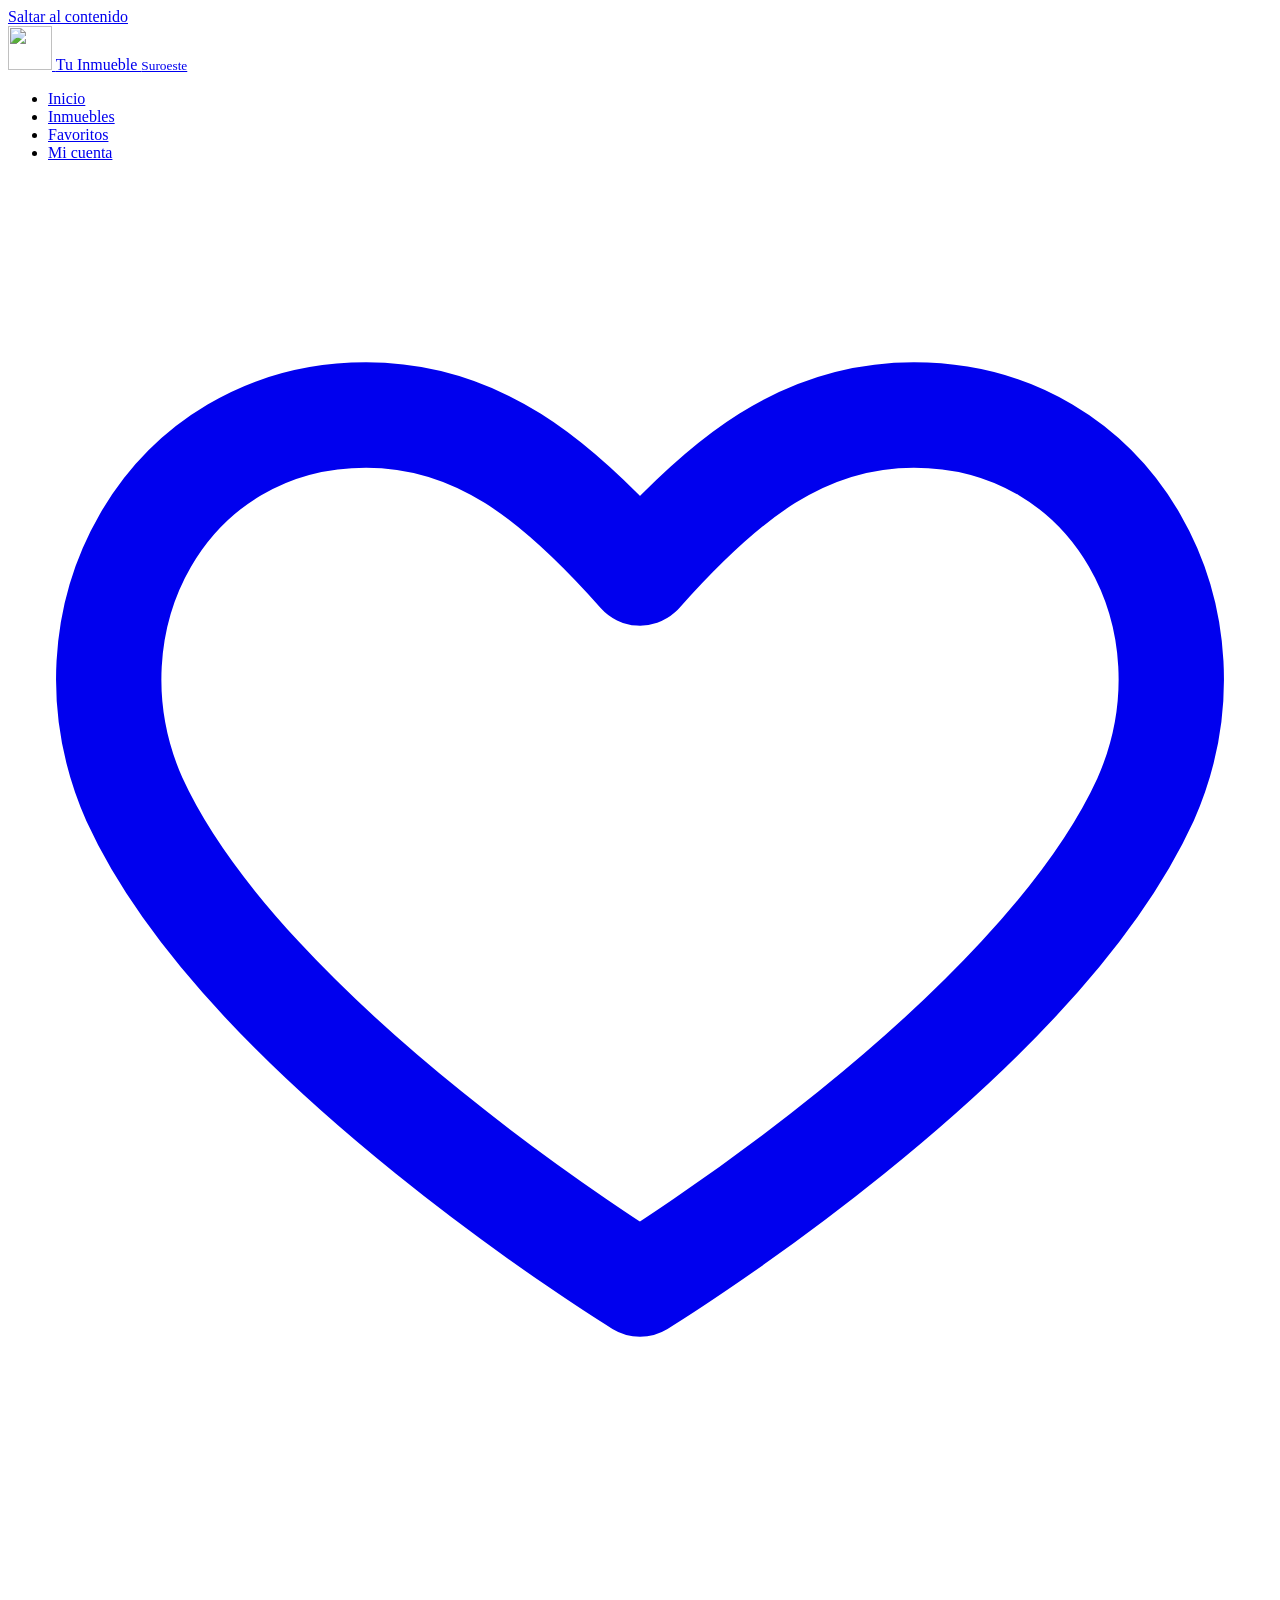
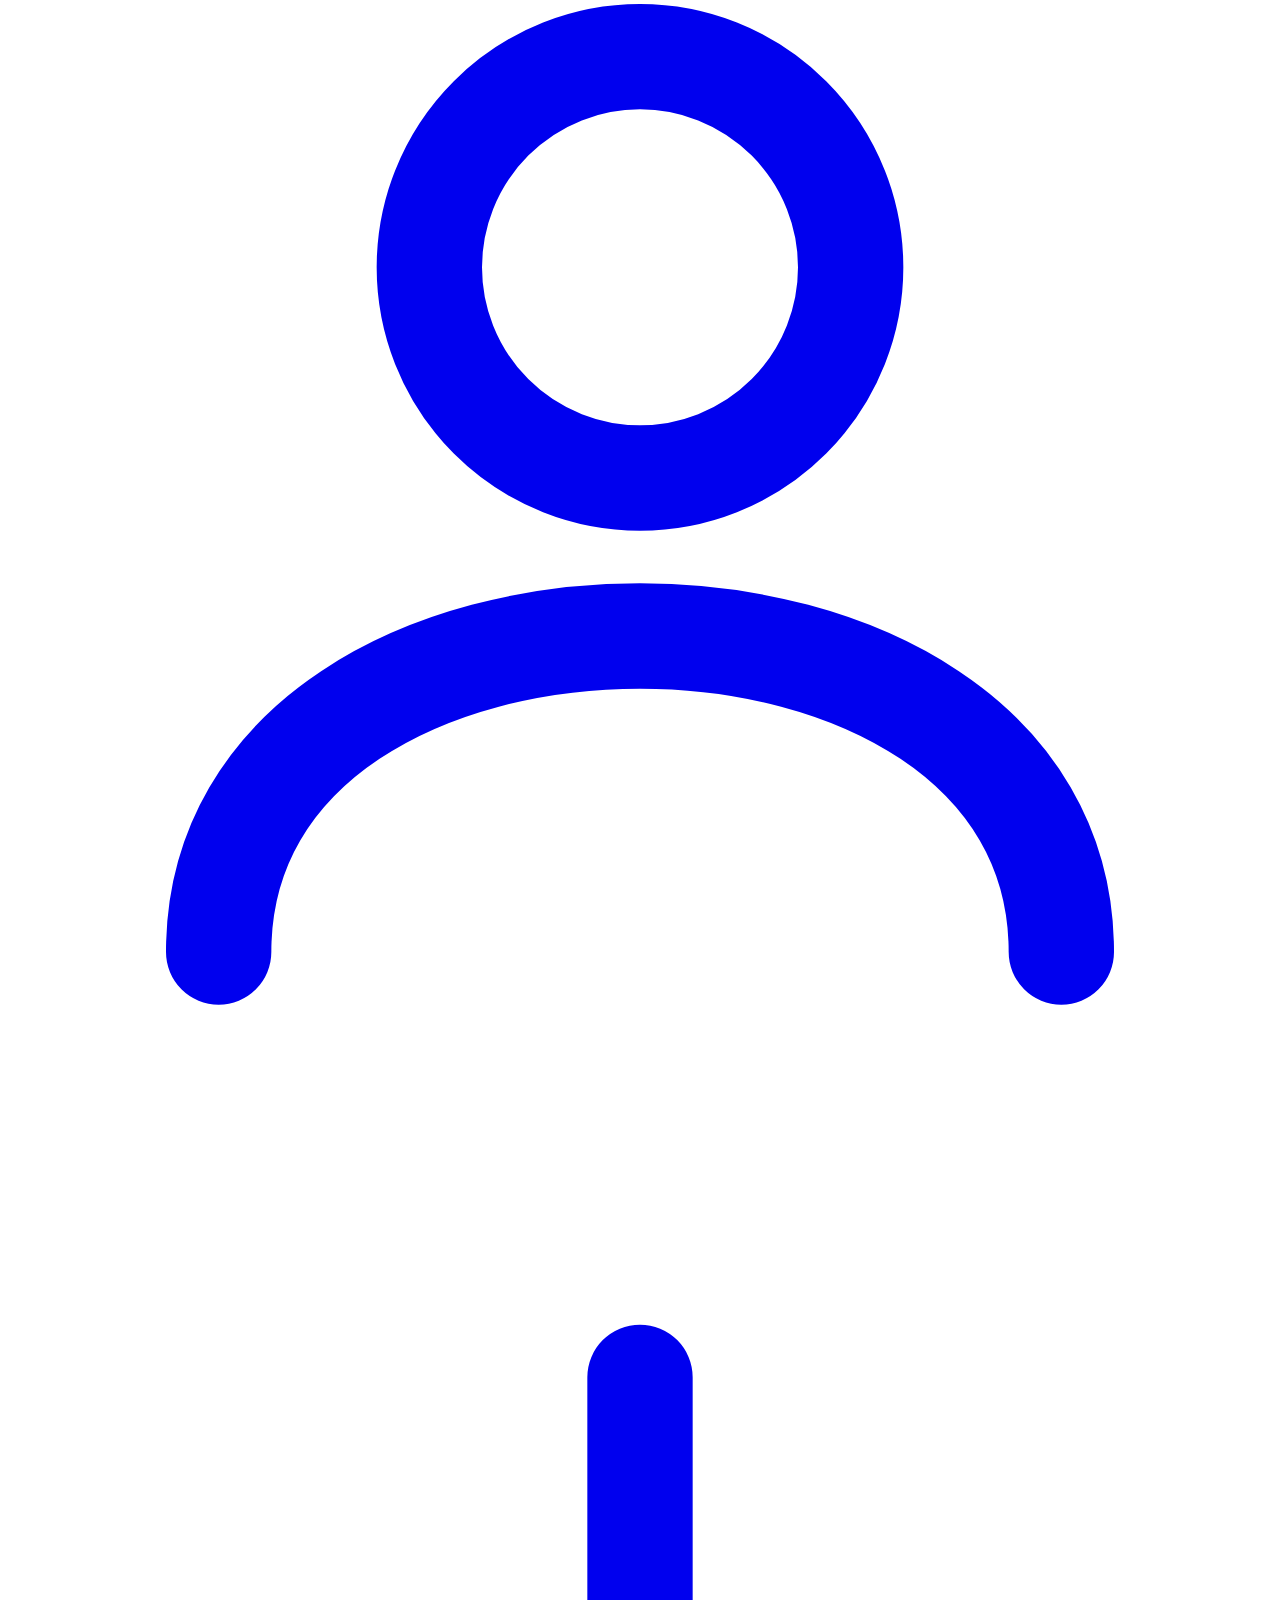
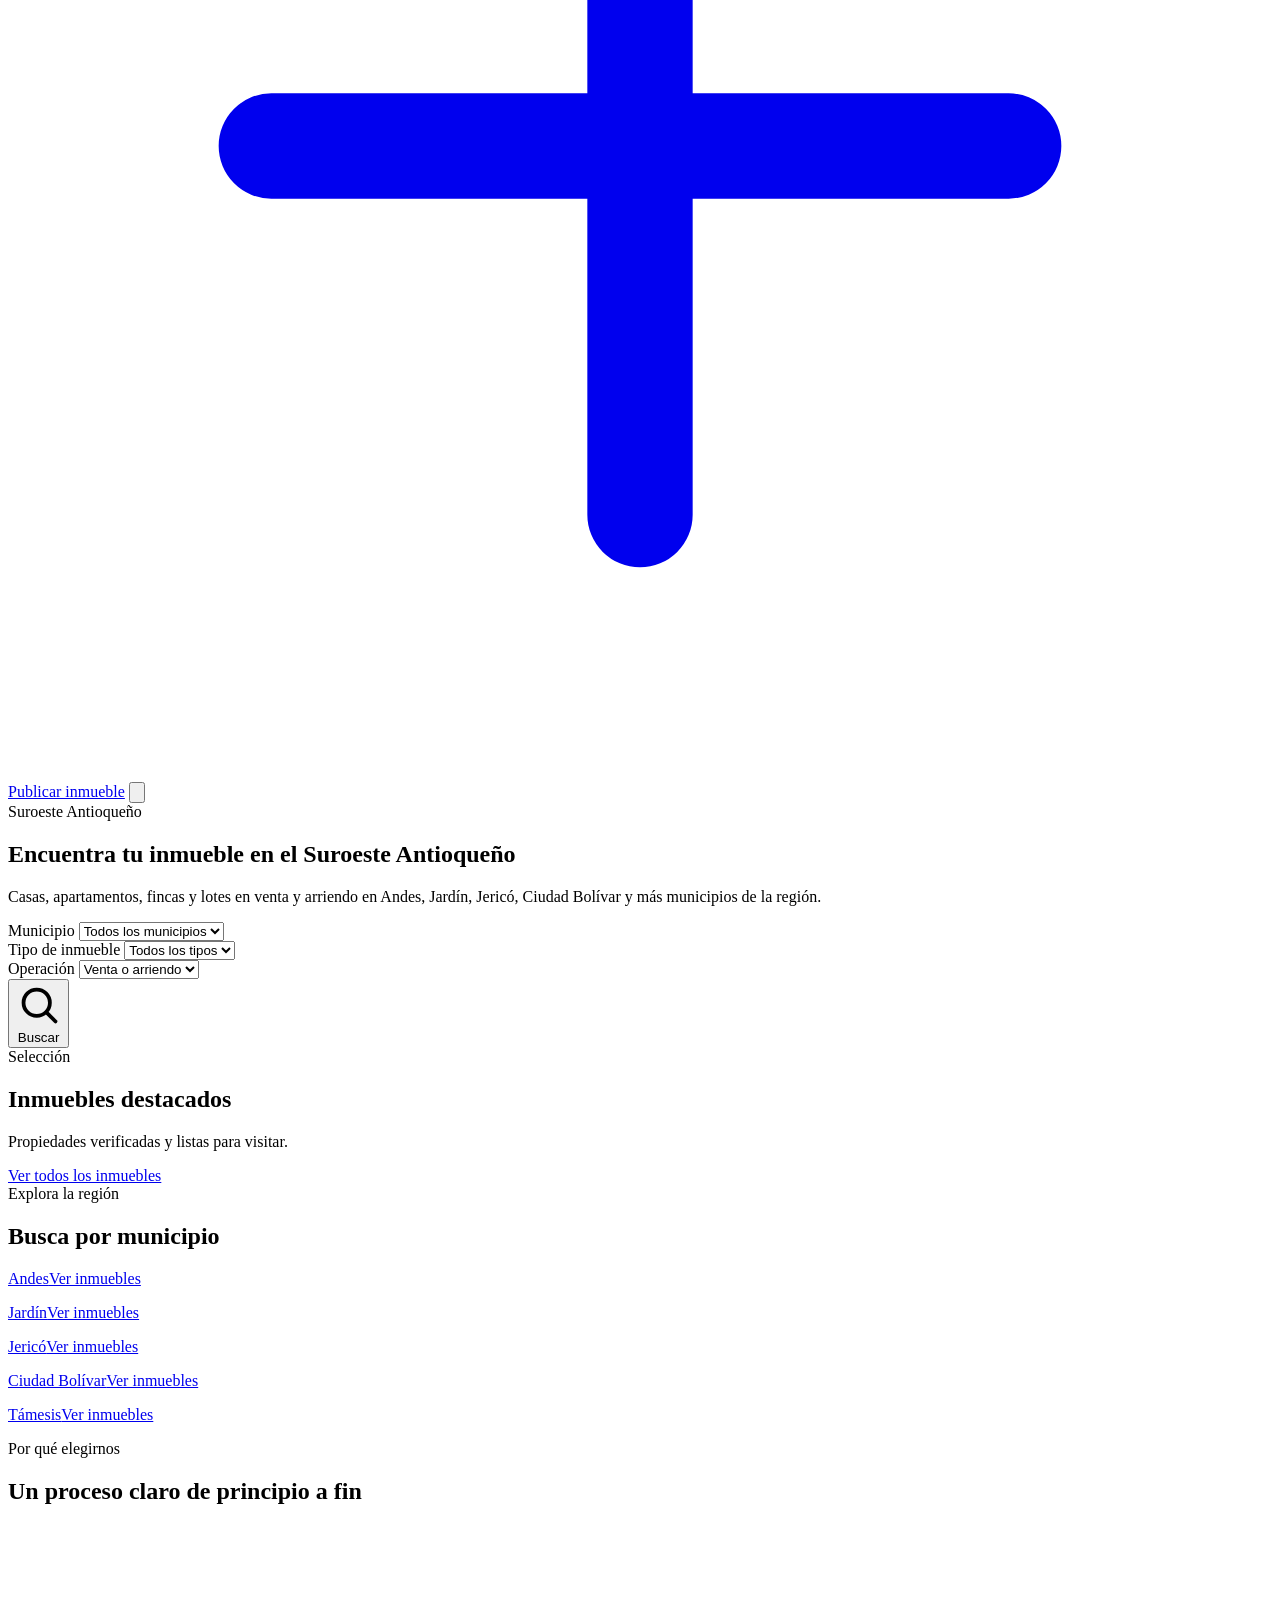
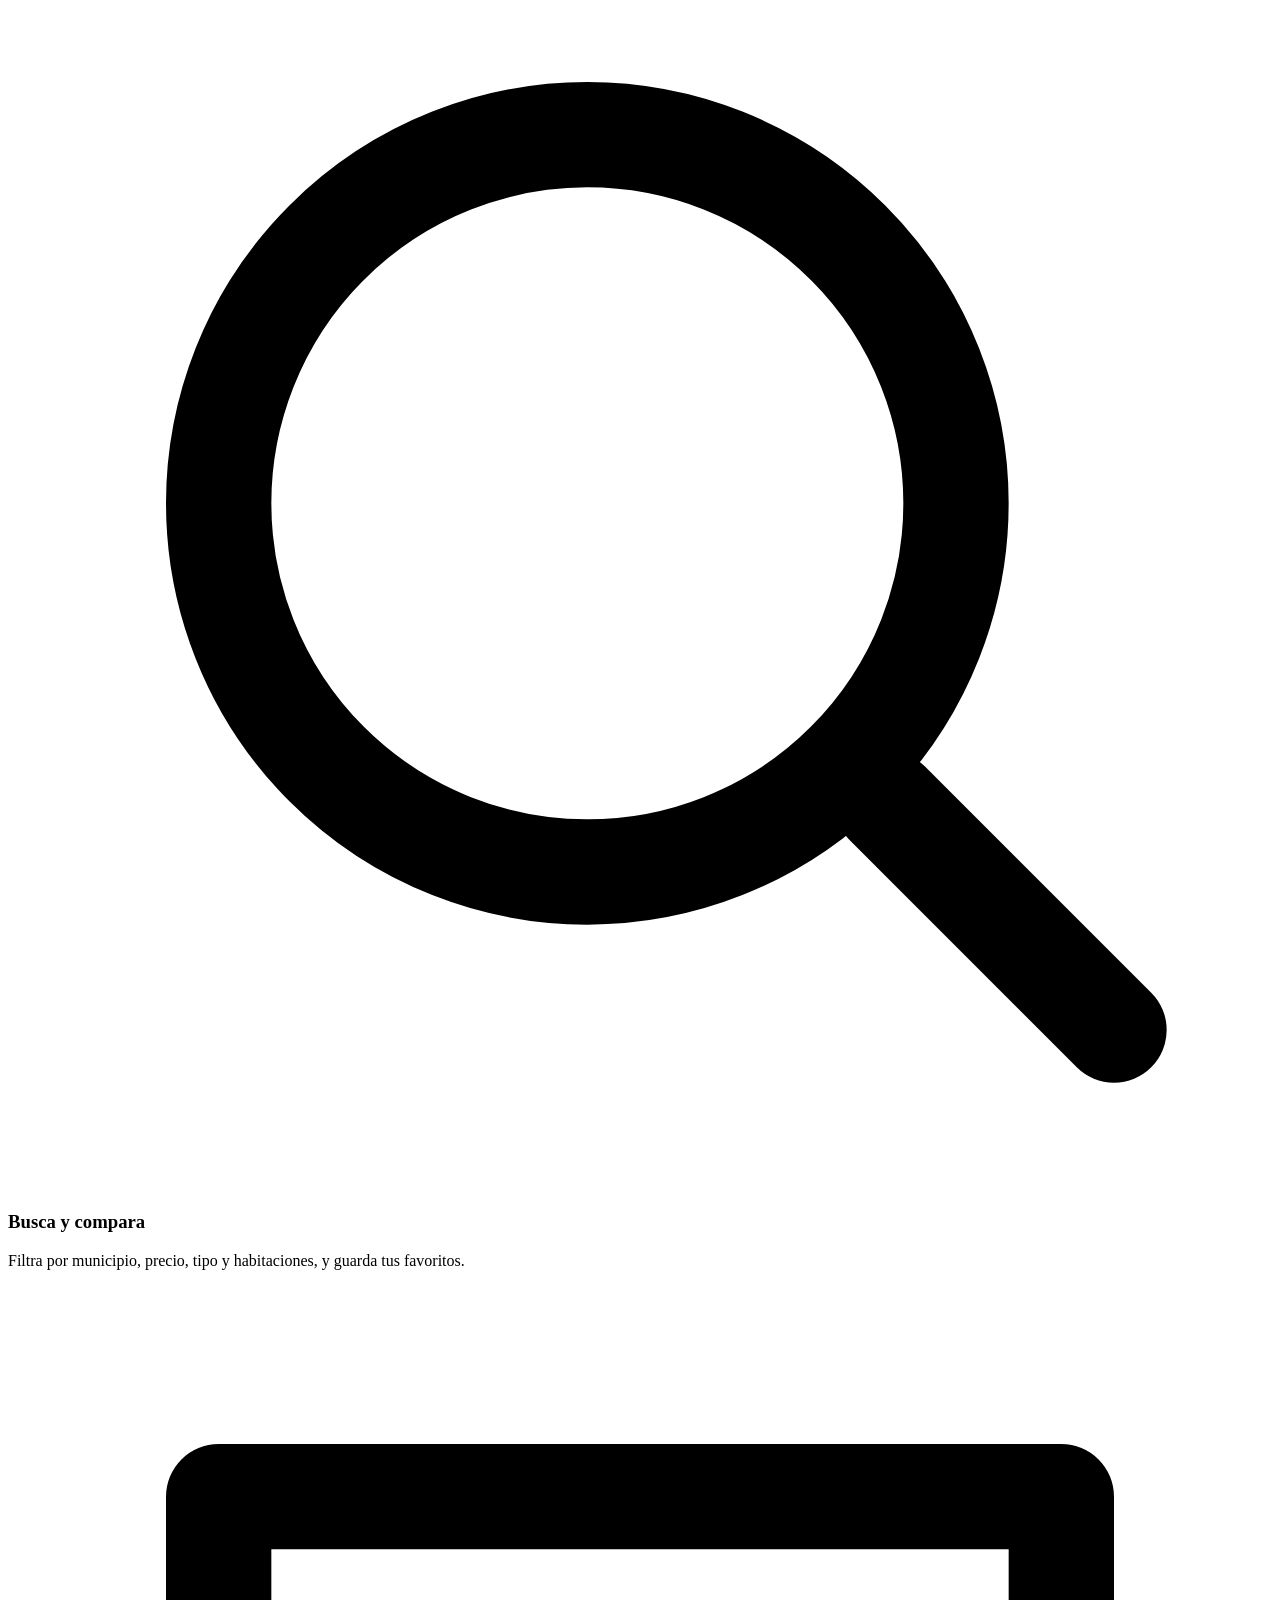
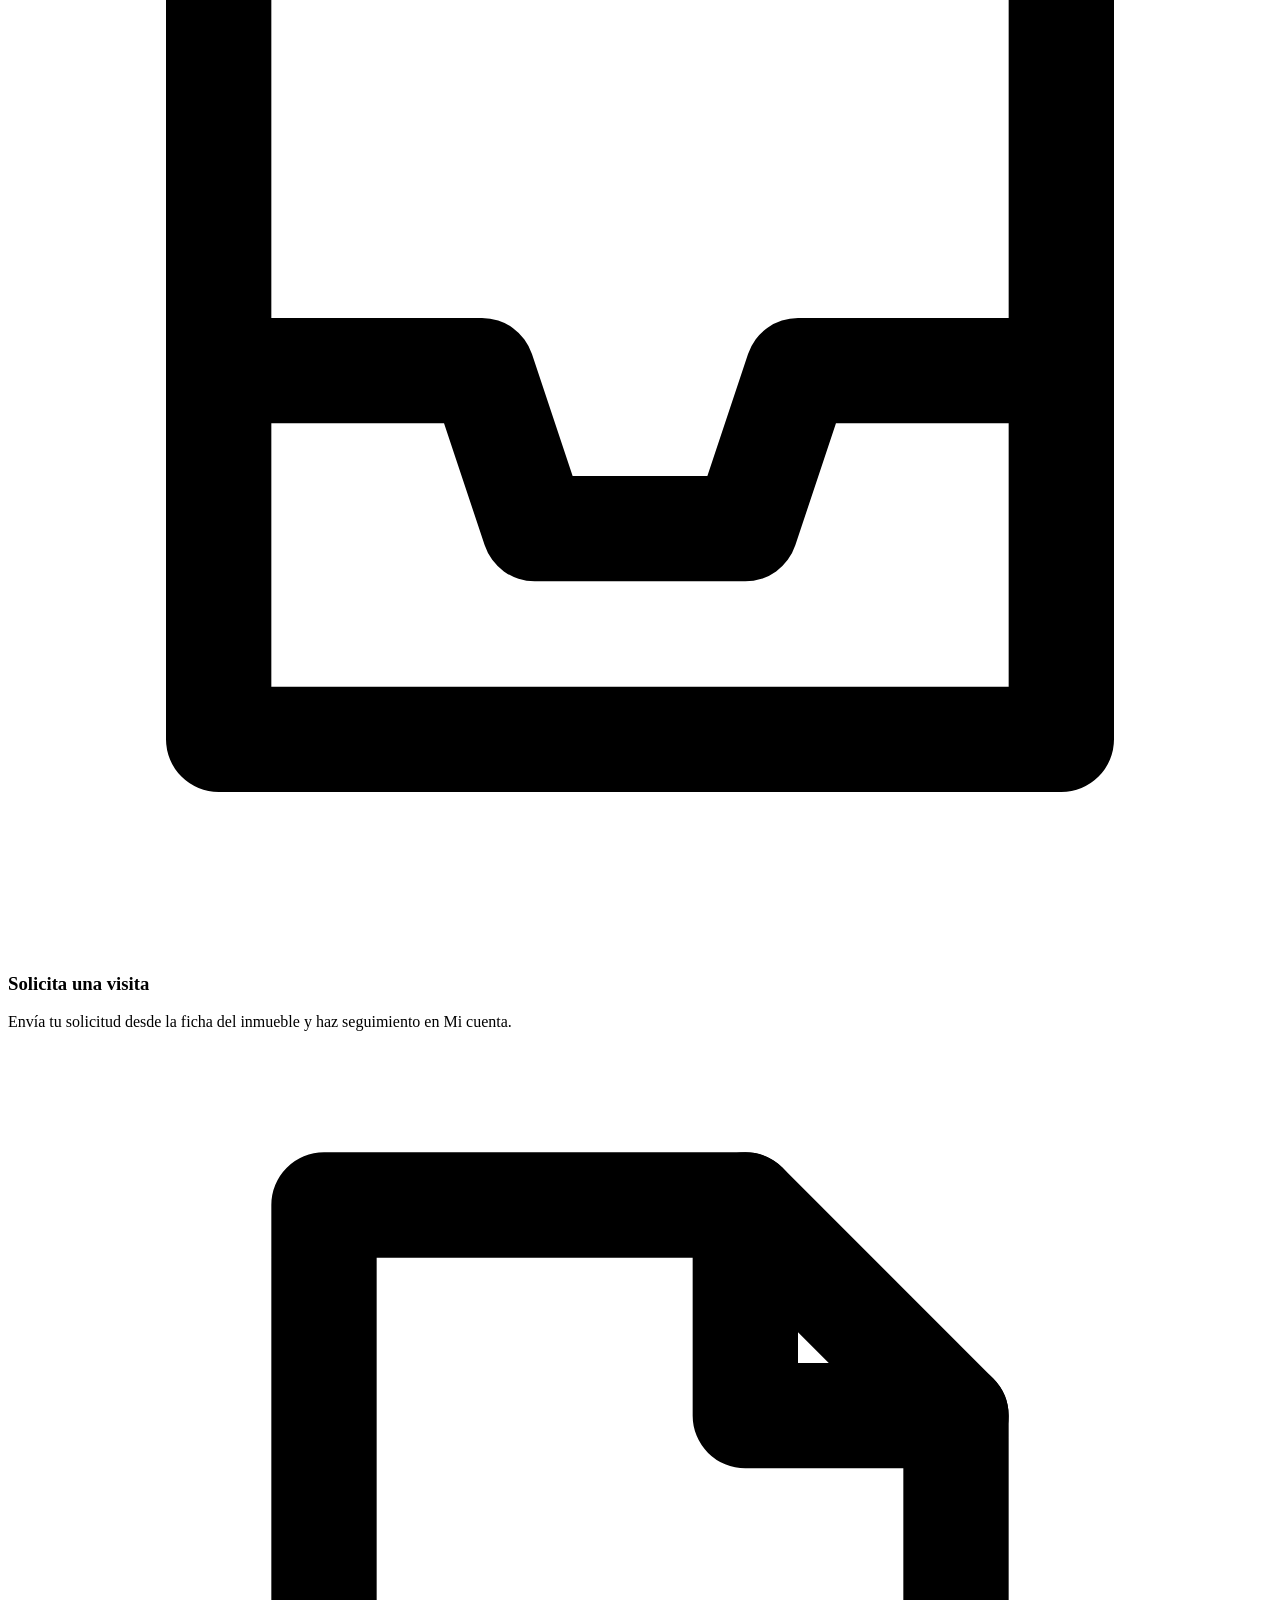
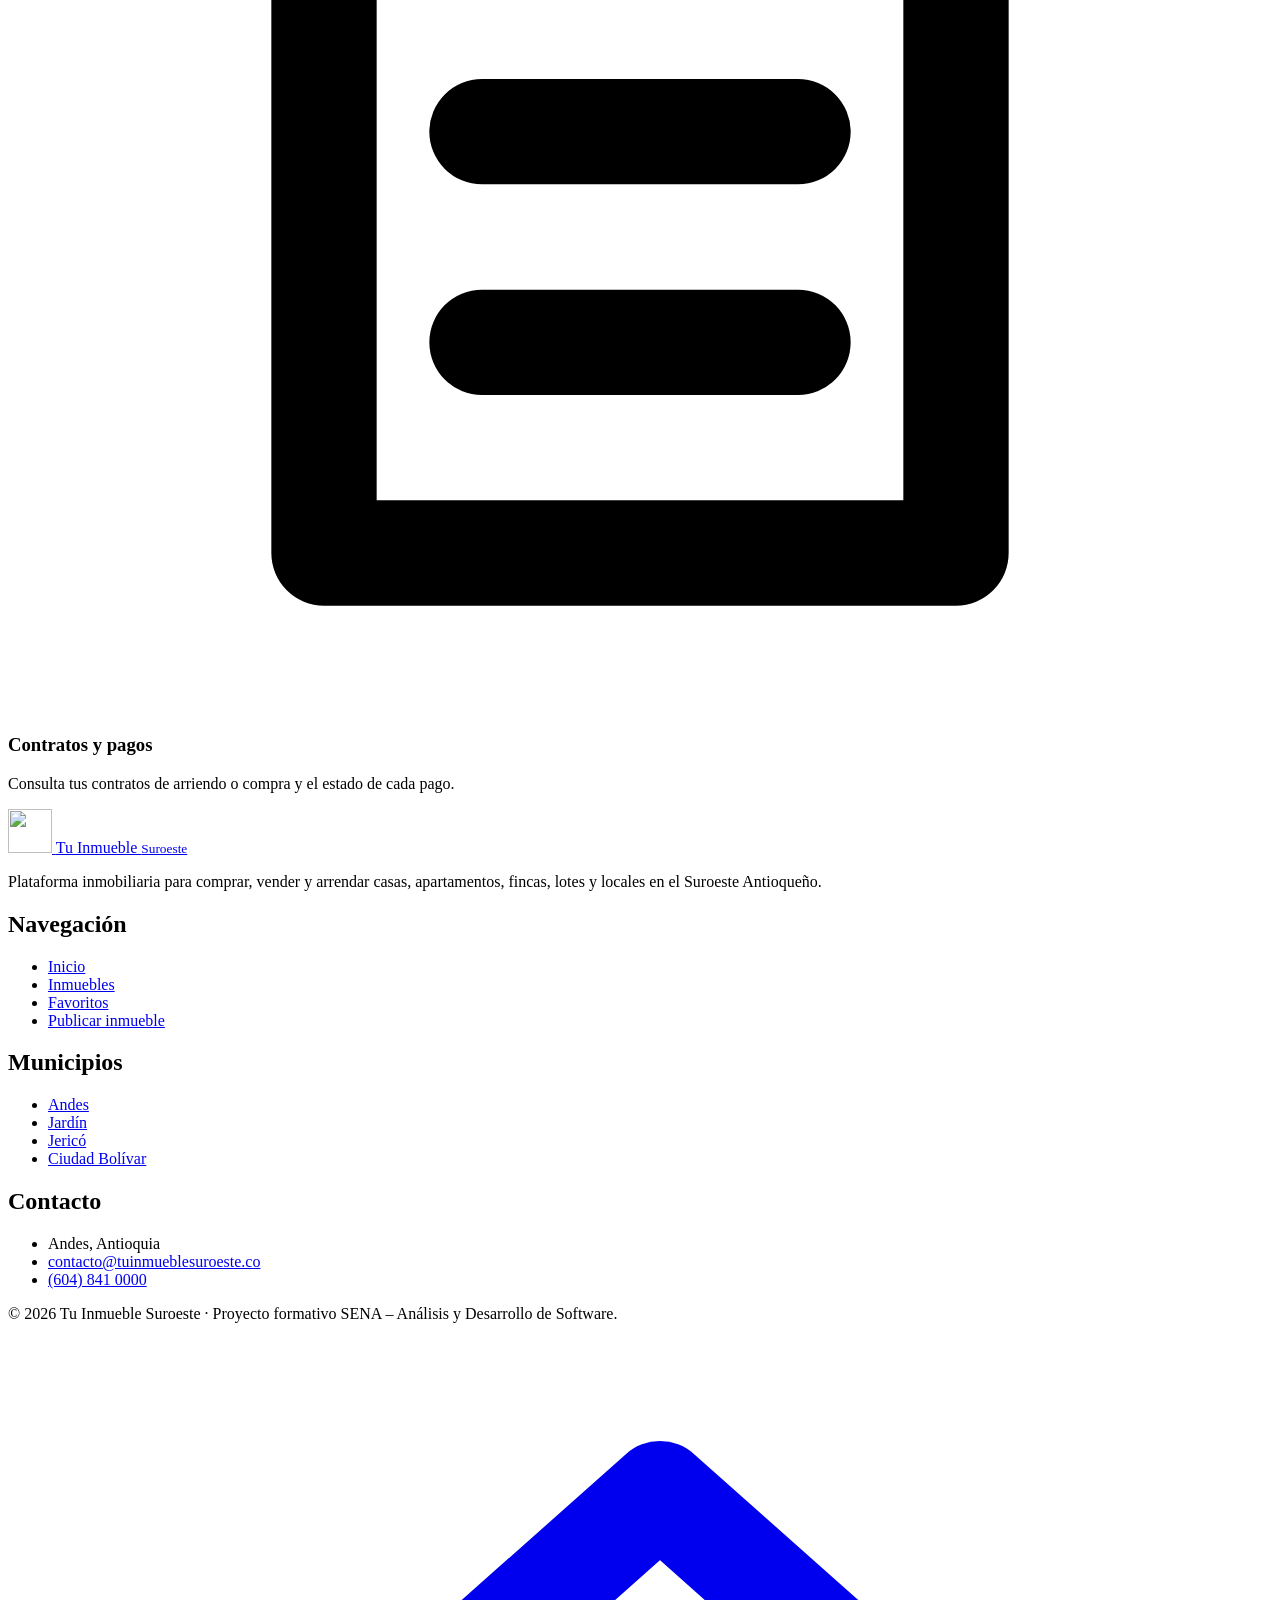
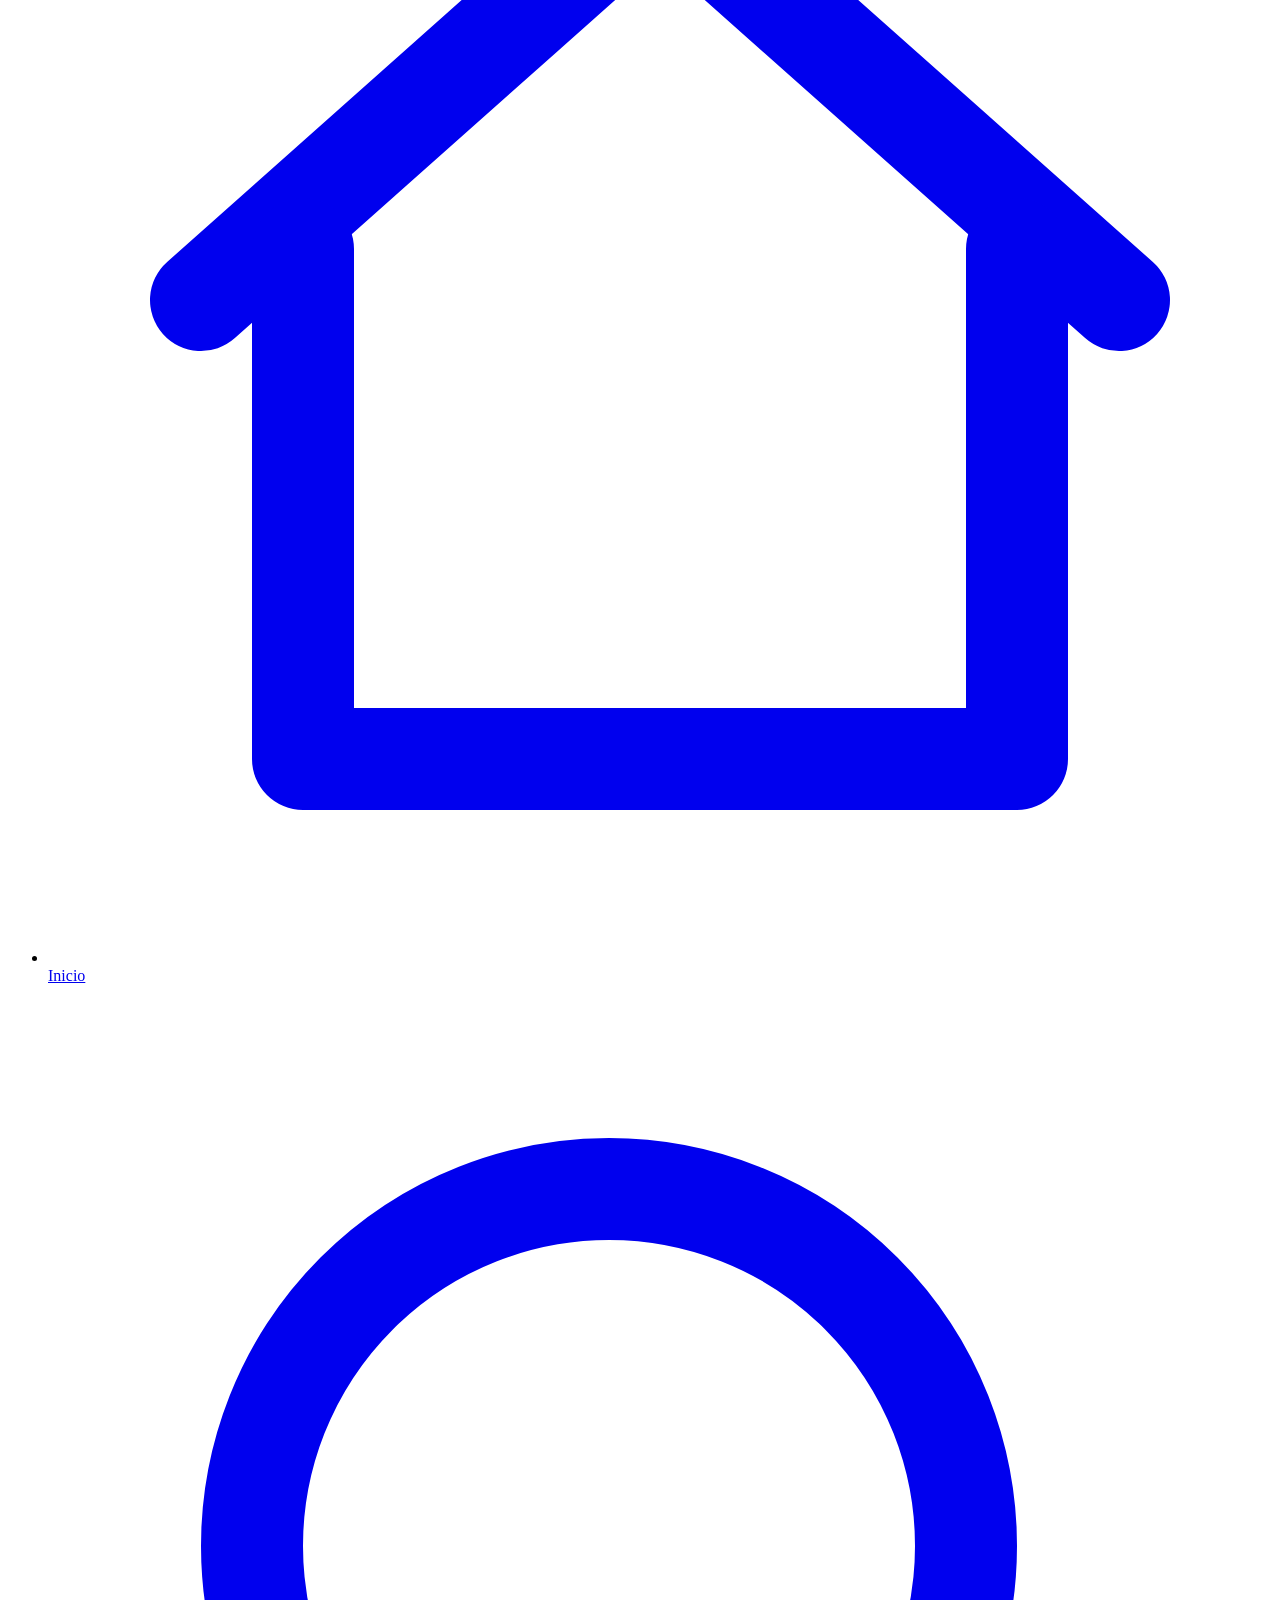
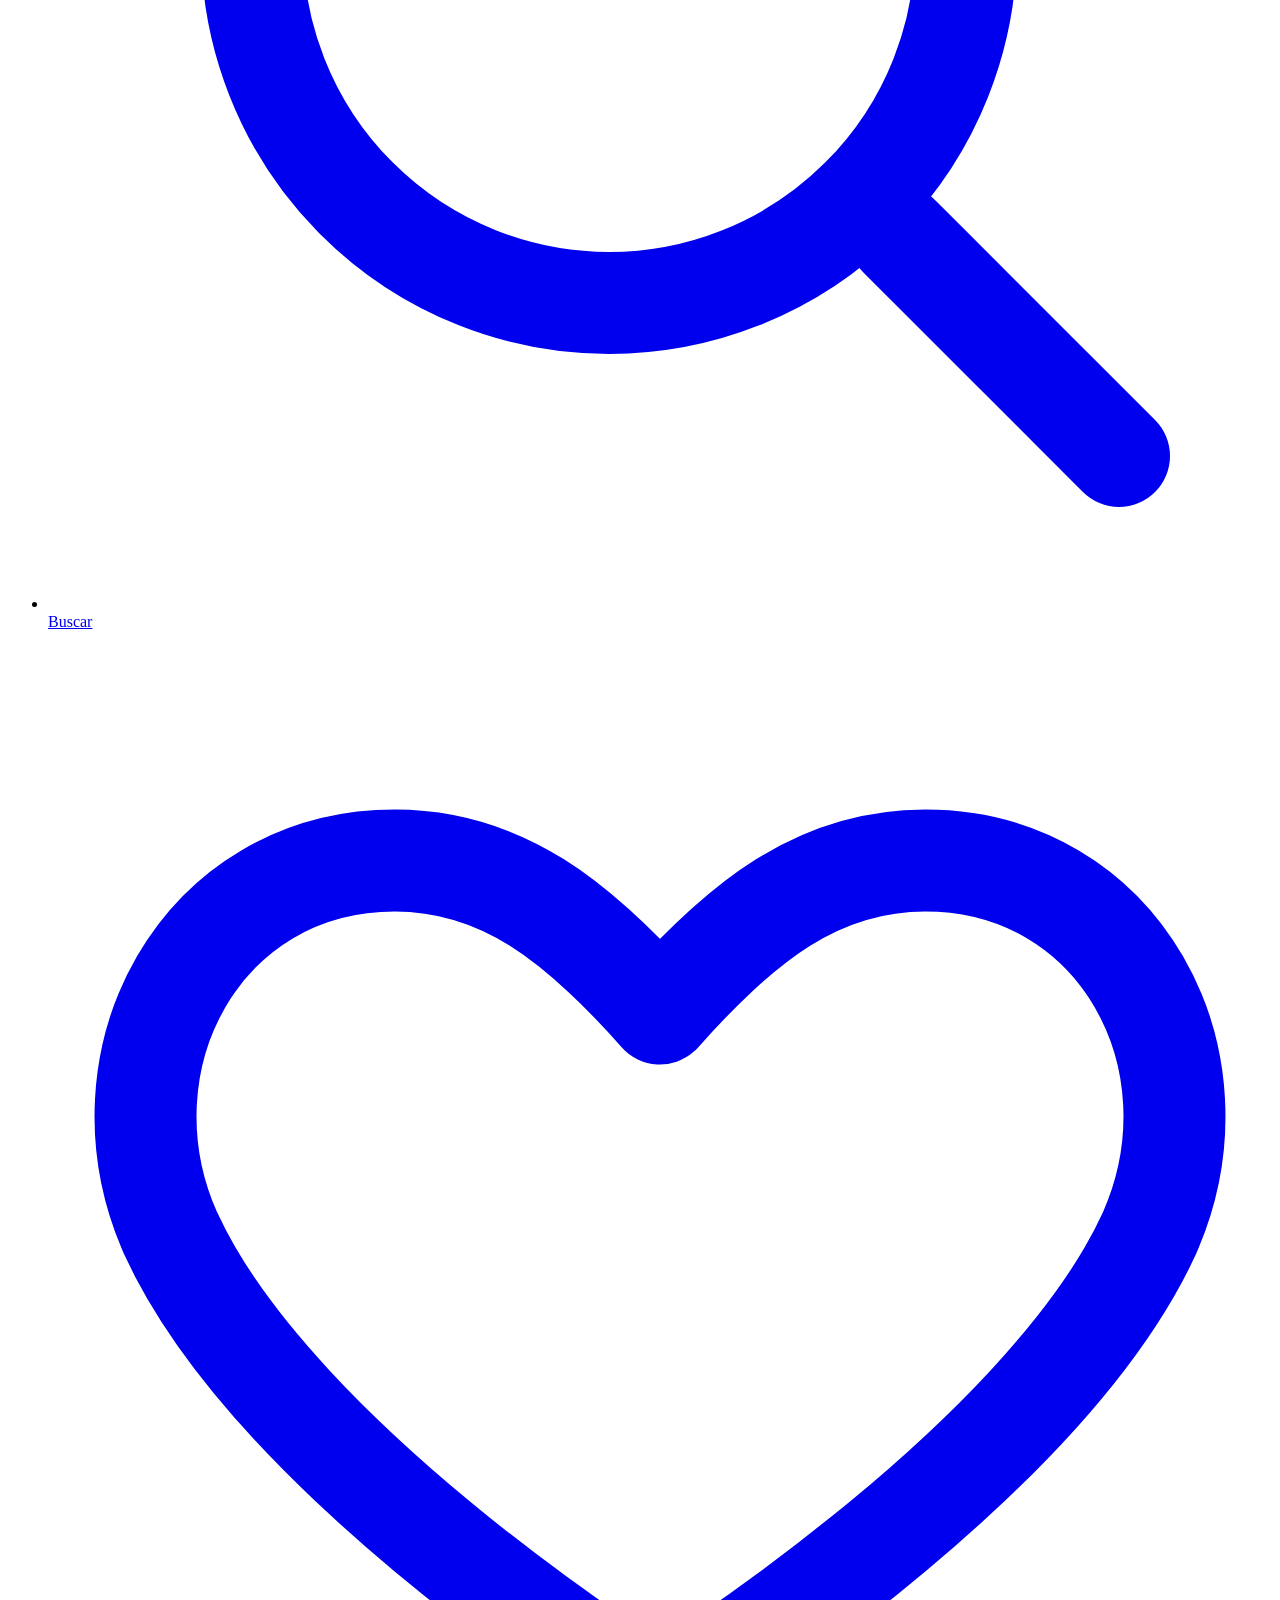
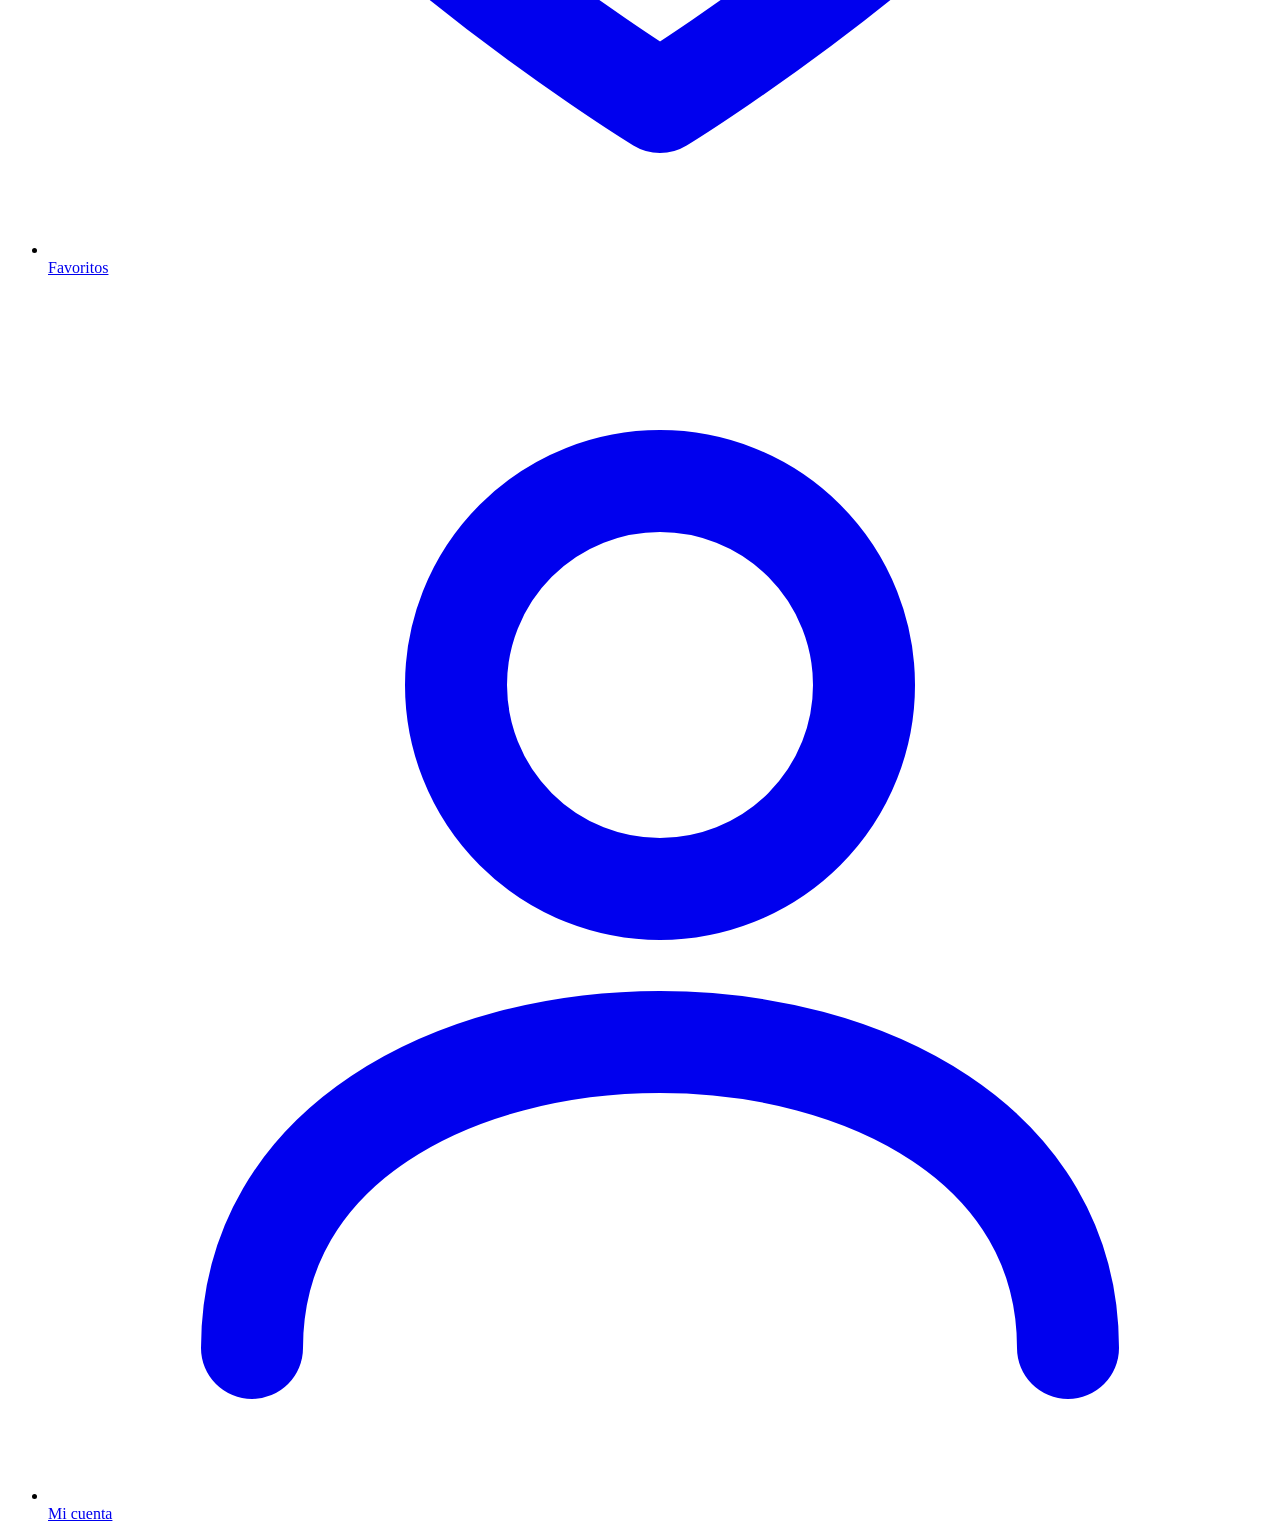
==== index.html @ 83ddbb60 "Paginas de usuario (Home, catalogo, detalle, autenticacion, favoritos, Mi cuenta, publicar) y README" ====
<!DOCTYPE html>
<html lang="es">
<head>
    <meta charset="UTF-8">
    <meta name="viewport" content="width=device-width, initial-scale=1.0">
    <title>Tu Inmueble Suroeste | Inmuebles en el Suroeste Antioqueño</title>
    <meta name="description" content="Compra, vende y arrienda casas, apartamentos, fincas y lotes en el Suroeste Antioqueño.">
    <link rel="icon" href="assets/img/logo.jpg">
    <link rel="preconnect" href="https://fonts.googleapis.com">
    <link rel="preconnect" href="https://fonts.gstatic.com" crossorigin>
    <link href="https://fonts.googleapis.com/css2?family=Inter:wght@400;500;600;700&display=swap" rel="stylesheet">
    <link rel="stylesheet" href="css/styles.css">
    <link rel="stylesheet" href="css/responsive.css">
</head>
<body data-page="home" data-base="">

    <a class="skip-link" href="#contenido">Saltar al contenido</a>
    <header class="site-header">
        <div class="container">
            <a class="brand" href="index.html">
                <img src="assets/img/logo.jpg" alt="" width="44" height="44">
                <span>Tu Inmueble <small>Suroeste</small></span>
            </a>
            <nav class="main-nav" id="menu-principal" aria-label="Navegación principal">
                <ul>
                    <li><a href="index.html" aria-current="page">Inicio</a></li>
                    <li><a href="catalogo.html">Inmuebles</a></li>
                    <li><a href="favoritos.html">Favoritos</a></li>
                    <li><a href="mi-cuenta.html">Mi cuenta</a></li>
                </ul>
            </nav>
            <div class="header-actions">
                <a class="icon-link" href="favoritos.html" aria-label="Favoritos">
                    <svg viewBox="0 0 24 24" fill="none" stroke="currentColor" stroke-width="2" stroke-linecap="round" stroke-linejoin="round" aria-hidden="true"><path d="M12 21s-7.5-4.6-9.6-9.2C.9 8.4 3 4.5 6.8 4.5c2.1 0 3.6 1.2 5.2 3 1.6-1.8 3.1-3 5.2-3 3.8 0 5.9 3.9 4.4 7.3C19.5 16.4 12 21 12 21z"/></svg>
                    <span class="fav-count" hidden>0</span>
                </a>
                <a class="icon-link" href="login.html" aria-label="Ingresar o crear cuenta"><svg viewBox="0 0 24 24" fill="none" stroke="currentColor" stroke-width="2" stroke-linecap="round" stroke-linejoin="round" aria-hidden="true"><circle cx="12" cy="8" r="4"/><path d="M4 21c0-4 4-6 8-6s8 2 8 6"/></svg></a>
                <a class="btn btn-primary" href="publicar.html"><svg viewBox="0 0 24 24" fill="none" stroke="currentColor" stroke-width="2" stroke-linecap="round" stroke-linejoin="round" aria-hidden="true"><path d="M12 5v14M5 12h14"/></svg> Publicar inmueble</a>
                <button type="button" class="menu-toggle" aria-label="Abrir menú" aria-expanded="false" aria-controls="menu-principal"><svg viewBox="0 0 24 24" fill="none" stroke="currentColor" stroke-width="2" stroke-linecap="round" stroke-linejoin="round" aria-hidden="true"><path d="M4 6h16M4 12h16M4 18h16"/></svg></button>
            </div>
        </div>
    </header>

    <main id="contenido">
        <section class="hero" aria-labelledby="titulo-hero">
            <div class="container">
                <span class="eyebrow">Suroeste Antioqueño</span>
                <h1 id="titulo-hero">Encuentra tu inmueble en el Suroeste Antioqueño</h1>
                <p>Casas, apartamentos, fincas y lotes en venta y arriendo en Andes, Jardín, Jericó, Ciudad Bolívar y más municipios de la región.</p>

                <form class="search-box" action="catalogo.html" method="get" role="search" aria-label="Buscar inmuebles">
                    <div class="form-field">
                        <label for="buscar-municipio">Municipio</label>
                        <select id="buscar-municipio" name="municipio">
                            <option value="">Todos los municipios</option>
                            <option value="Andes">Andes</option>
                            <option value="Betania">Betania</option>
                            <option value="Ciudad Bolívar">Ciudad Bolívar</option>
                            <option value="Hispania">Hispania</option>
                            <option value="Jardín">Jardín</option>
                            <option value="Jericó">Jericó</option>
                            <option value="Támesis">Támesis</option>
                        </select>
                    </div>
                    <div class="form-field">
                        <label for="buscar-tipo">Tipo de inmueble</label>
                        <select id="buscar-tipo" name="tipo">
                            <option value="">Todos los tipos</option>
                            <option value="casa">Casa</option>
                            <option value="apartamento">Apartamento</option>
                            <option value="finca">Finca</option>
                            <option value="lote">Lote</option>
                            <option value="local">Local</option>
                        </select>
                    </div>
                    <div class="form-field">
                        <label for="buscar-operacion">Operación</label>
                        <select id="buscar-operacion" name="operacion">
                            <option value="">Venta o arriendo</option>
                            <option value="venta">Venta</option>
                            <option value="arriendo">Arriendo</option>
                        </select>
                    </div>
                    <button type="submit" class="btn btn-primary"><svg viewBox="0 0 24 24" fill="none" stroke="currentColor" stroke-width="2" stroke-linecap="round" stroke-linejoin="round" aria-hidden="true"><circle cx="11" cy="11" r="7"/><path d="M21 21l-4.3-4.3"/></svg> Buscar</button>
                </form>
            </div>
        </section>

        <section class="section" aria-labelledby="titulo-destacados">
            <div class="container">
                <div class="section-head">
                    <div>
                        <span class="eyebrow">Selección</span>
                        <h2 id="titulo-destacados">Inmuebles destacados</h2>
                        <p>Propiedades verificadas y listas para visitar.</p>
                    </div>
                    <a class="btn btn-outline" href="catalogo.html">Ver todos los inmuebles</a>
                </div>
                <div class="grid-cards" id="destacados" aria-live="polite"></div>
            </div>
        </section>

        <section class="section section-alt" aria-labelledby="titulo-municipios">
            <div class="container">
                <div class="section-head">
                    <div>
                        <span class="eyebrow">Explora la región</span>
                        <h2 id="titulo-municipios">Busca por municipio</h2>
                    </div>
                </div>
                <div class="grid-municipios">
                    <a class="municipio" href="catalogo.html?municipio=Andes" style="--img:url('https://images.unsplash.com/photo-1416331108676-a22ccb276e35?w=500&q=60')"><p>Andes<span>Ver inmuebles</span></p></a>
                    <a class="municipio" href="catalogo.html?municipio=Jard%C3%ADn" style="--img:url('https://images.unsplash.com/photo-1500382017468-9049fed747ef?w=500&q=60')"><p>Jardín<span>Ver inmuebles</span></p></a>
                    <a class="municipio" href="catalogo.html?municipio=Jeric%C3%B3" style="--img:url('https://images.unsplash.com/photo-1568605114967-8130f3a36994?w=500&q=60')"><p>Jericó<span>Ver inmuebles</span></p></a>
                    <a class="municipio" href="catalogo.html?municipio=Ciudad%20Bol%C3%ADvar" style="--img:url('https://images.unsplash.com/photo-1449844908441-8829872d2607?w=500&q=60')"><p>Ciudad Bolívar<span>Ver inmuebles</span></p></a>
                    <a class="municipio" href="catalogo.html?municipio=T%C3%A1mesis" style="--img:url('https://images.unsplash.com/photo-1570129477492-45c003edd2be?w=500&q=60')"><p>Támesis<span>Ver inmuebles</span></p></a>
                </div>
            </div>
        </section>

        <section class="section" aria-labelledby="titulo-beneficios">
            <div class="container">
                <div class="section-head">
                    <div>
                        <span class="eyebrow">Por qué elegirnos</span>
                        <h2 id="titulo-beneficios">Un proceso claro de principio a fin</h2>
                    </div>
                </div>
                <div class="grid-3">
                    <article class="feature-box">
                        <span class="icon"><svg viewBox="0 0 24 24" fill="none" stroke="currentColor" stroke-width="2" stroke-linecap="round" stroke-linejoin="round" aria-hidden="true"><circle cx="11" cy="11" r="7"/><path d="M21 21l-4.3-4.3"/></svg></span>
                        <h3>Busca y compara</h3>
                        <p>Filtra por municipio, precio, tipo y habitaciones, y guarda tus favoritos.</p>
                    </article>
                    <article class="feature-box">
                        <span class="icon"><svg viewBox="0 0 24 24" fill="none" stroke="currentColor" stroke-width="2" stroke-linecap="round" stroke-linejoin="round" aria-hidden="true"><path d="M4 4h16v16H4z"/><path d="M4 13h5l1 3h4l1-3h5"/></svg></span>
                        <h3>Solicita una visita</h3>
                        <p>Envía tu solicitud desde la ficha del inmueble y haz seguimiento en Mi cuenta.</p>
                    </article>
                    <article class="feature-box">
                        <span class="icon"><svg viewBox="0 0 24 24" fill="none" stroke="currentColor" stroke-width="2" stroke-linecap="round" stroke-linejoin="round" aria-hidden="true"><path d="M14 3H6v18h12V7z"/><path d="M14 3v4h4M9 13h6M9 17h6"/></svg></span>
                        <h3>Contratos y pagos</h3>
                        <p>Consulta tus contratos de arriendo o compra y el estado de cada pago.</p>
                    </article>
                </div>
            </div>
        </section>
    </main>

    <footer class="site-footer">
        <div class="container">
            <div class="footer-grid">
                <section>
                    <a class="brand" href="index.html">
                <img src="assets/img/logo.jpg" alt="" width="44" height="44">
                <span>Tu Inmueble <small>Suroeste</small></span>
            </a>
                    <p>Plataforma inmobiliaria para comprar, vender y arrendar casas, apartamentos, fincas, lotes y locales en el Suroeste Antioqueño.</p>
                </section>
                <nav aria-label="Navegación del pie de página">
                    <h2>Navegación</h2>
                    <ul>
                        <li><a href="index.html">Inicio</a></li>
                        <li><a href="catalogo.html">Inmuebles</a></li>
                        <li><a href="favoritos.html">Favoritos</a></li>
                        <li><a href="publicar.html">Publicar inmueble</a></li>
                    </ul>
                </nav>
                <section>
                    <h2>Municipios</h2>
                    <ul>
                        <li><a href="catalogo.html?municipio=Andes">Andes</a></li>
                        <li><a href="catalogo.html?municipio=Jard%C3%ADn">Jardín</a></li>
                        <li><a href="catalogo.html?municipio=Jeric%C3%B3">Jericó</a></li>
                        <li><a href="catalogo.html?municipio=Ciudad%20Bol%C3%ADvar">Ciudad Bolívar</a></li>
                    </ul>
                </section>
                <section>
                    <h2>Contacto</h2>
                    <ul>
                        <li>Andes, Antioquia</li>
                        <li><a href="mailto:contacto@tuinmueblesuroeste.co">contacto@tuinmueblesuroeste.co</a></li>
                        <li><a href="tel:+576048410000">(604) 841 0000</a></li>
                    </ul>
                </section>
            </div>
            <p class="footer-bottom">© <span data-year>2026</span> Tu Inmueble Suroeste · Proyecto formativo SENA – Análisis y Desarrollo de Software.</p>
        </div>
    </footer>

    <nav class="bottom-nav" aria-label="Navegación móvil">
        <ul>
            <li><a href="index.html" aria-current="page"><svg viewBox="0 0 24 24" fill="none" stroke="currentColor" stroke-width="2" stroke-linecap="round" stroke-linejoin="round" aria-hidden="true"><path d="M3 11l9-8 9 8"/><path d="M5 10v10h14V10"/></svg>Inicio</a></li>
            <li><a href="catalogo.html"><svg viewBox="0 0 24 24" fill="none" stroke="currentColor" stroke-width="2" stroke-linecap="round" stroke-linejoin="round" aria-hidden="true"><circle cx="11" cy="11" r="7"/><path d="M21 21l-4.3-4.3"/></svg>Buscar</a></li>
            <li><a href="favoritos.html"><svg viewBox="0 0 24 24" fill="none" stroke="currentColor" stroke-width="2" stroke-linecap="round" stroke-linejoin="round" aria-hidden="true"><path d="M12 21s-7.5-4.6-9.6-9.2C.9 8.4 3 4.5 6.8 4.5c2.1 0 3.6 1.2 5.2 3 1.6-1.8 3.1-3 5.2-3 3.8 0 5.9 3.9 4.4 7.3C19.5 16.4 12 21 12 21z"/></svg>Favoritos</a></li>
            <li><a href="mi-cuenta.html"><svg viewBox="0 0 24 24" fill="none" stroke="currentColor" stroke-width="2" stroke-linecap="round" stroke-linejoin="round" aria-hidden="true"><circle cx="12" cy="8" r="4"/><path d="M4 21c0-4 4-6 8-6s8 2 8 6"/></svg>Mi cuenta</a></li>
        </ul>
    </nav>

    <script src="js/data.js"></script>
    <script src="js/main.js"></script>
</body>
</html>
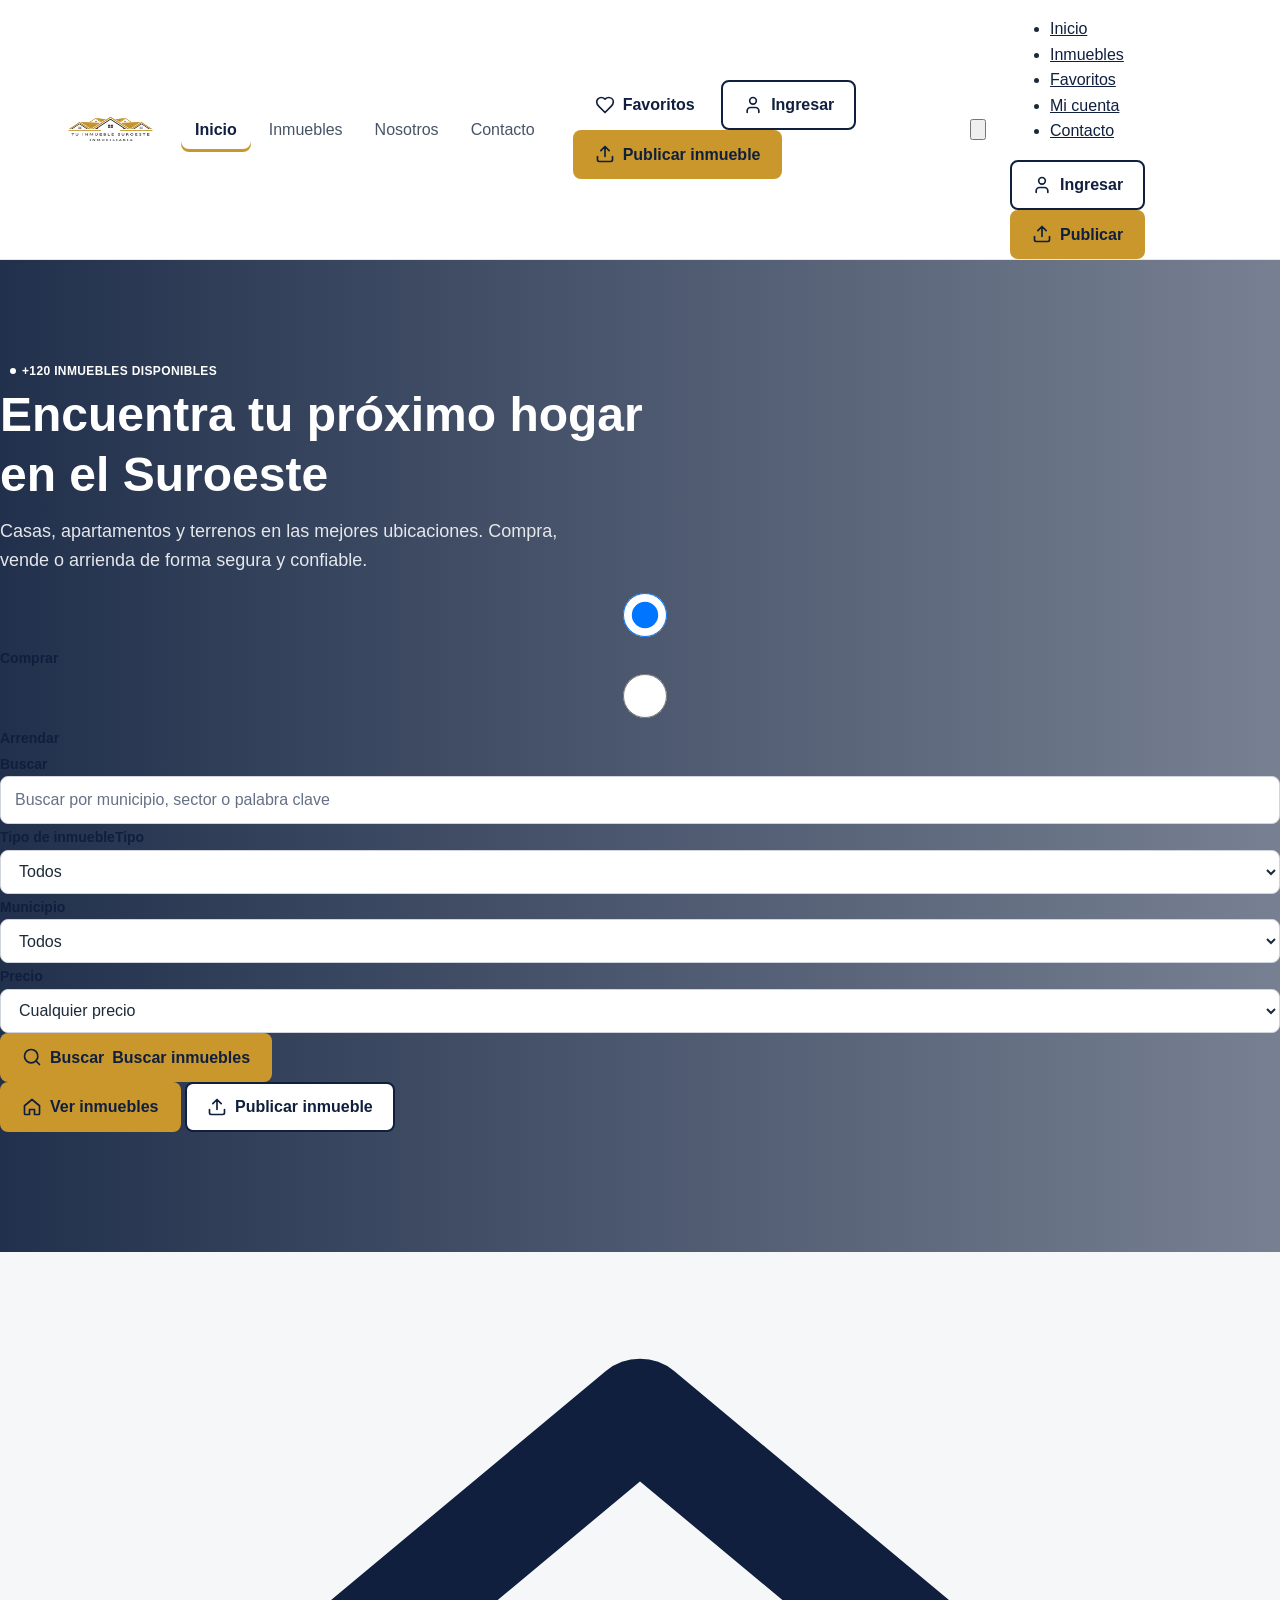
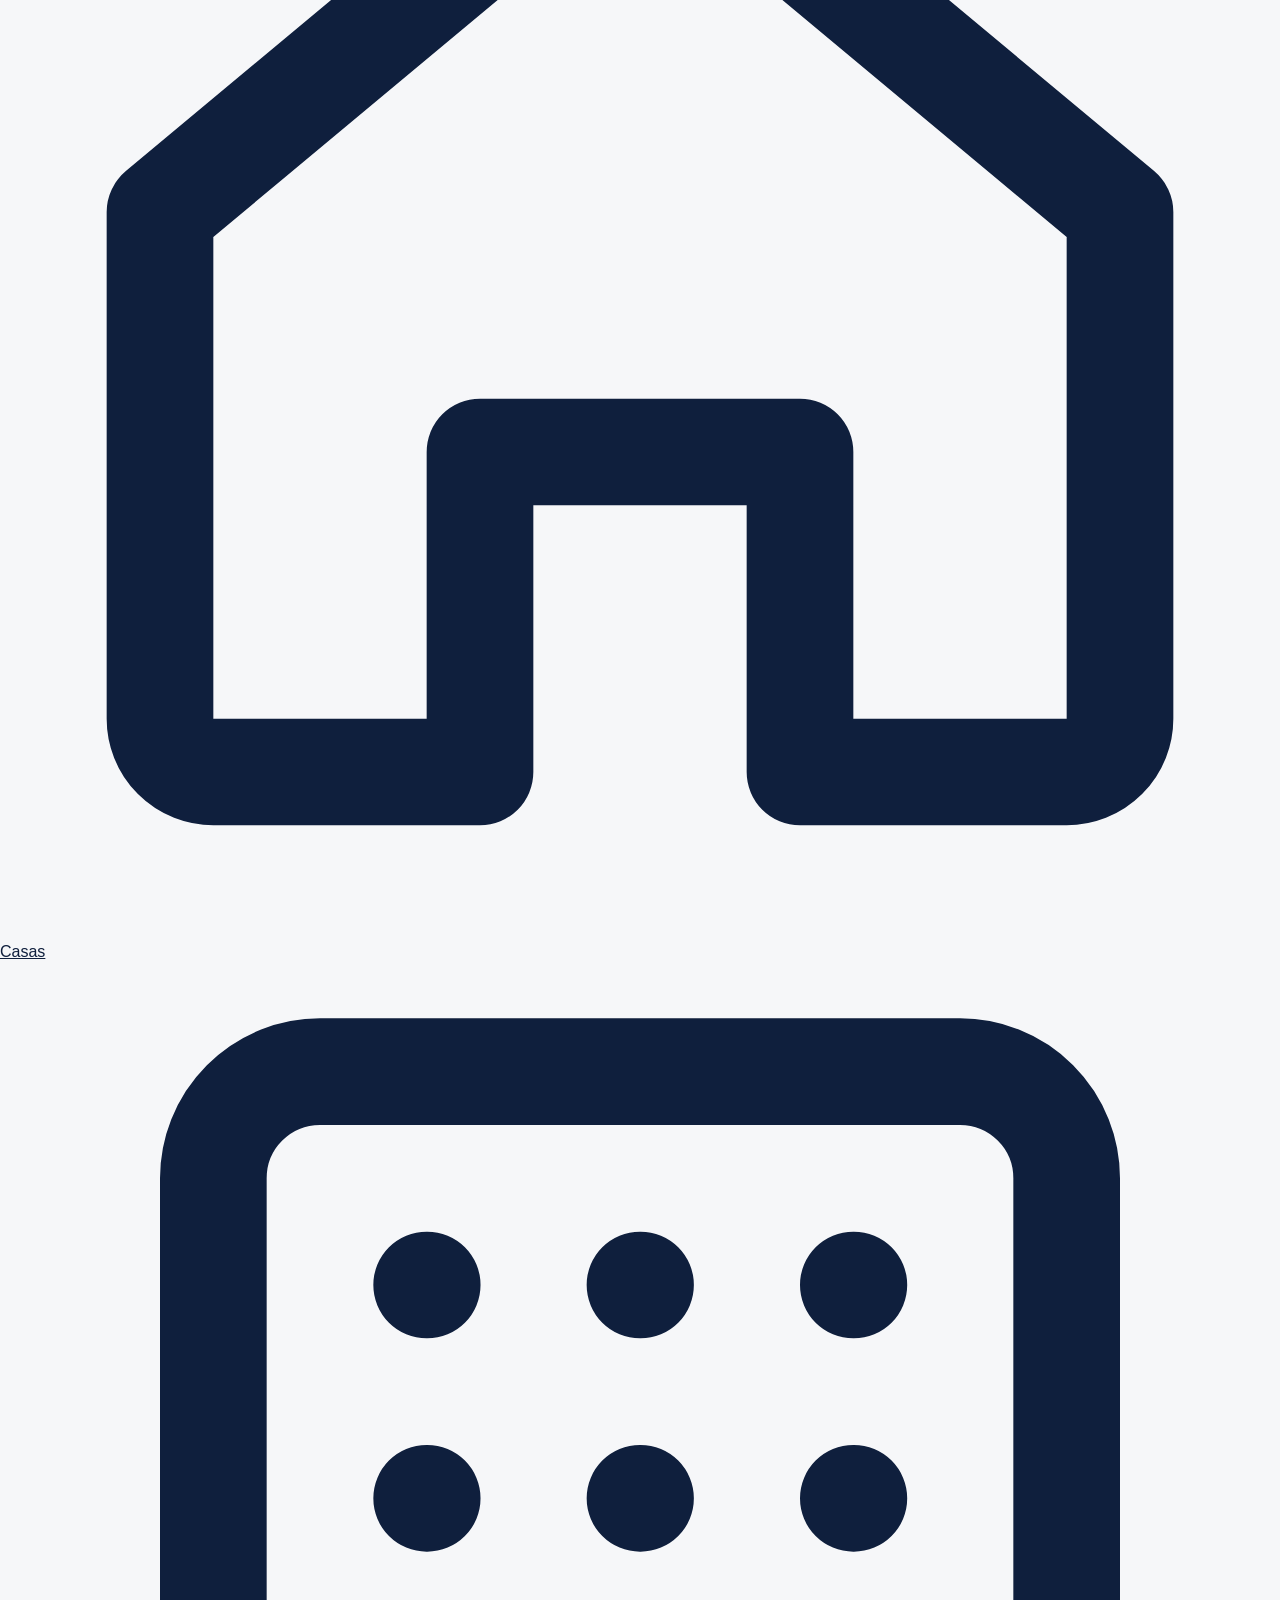
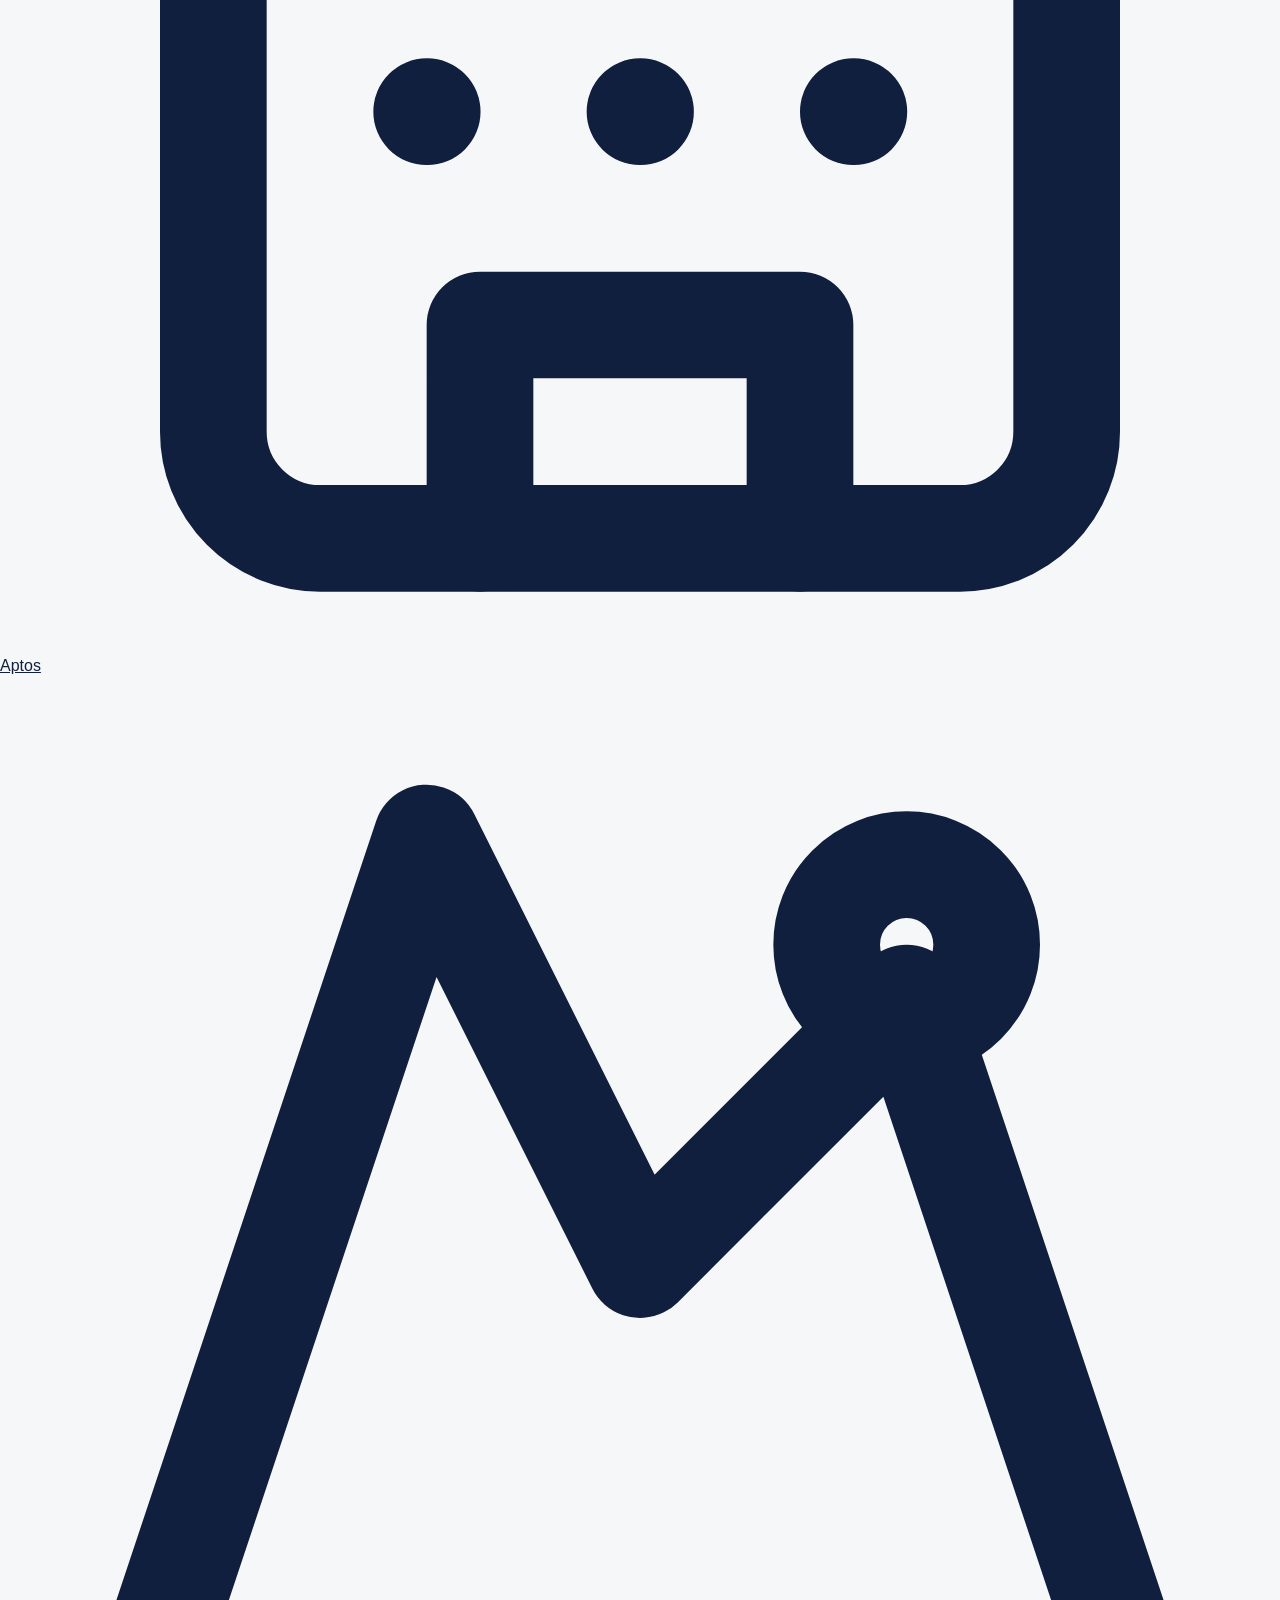
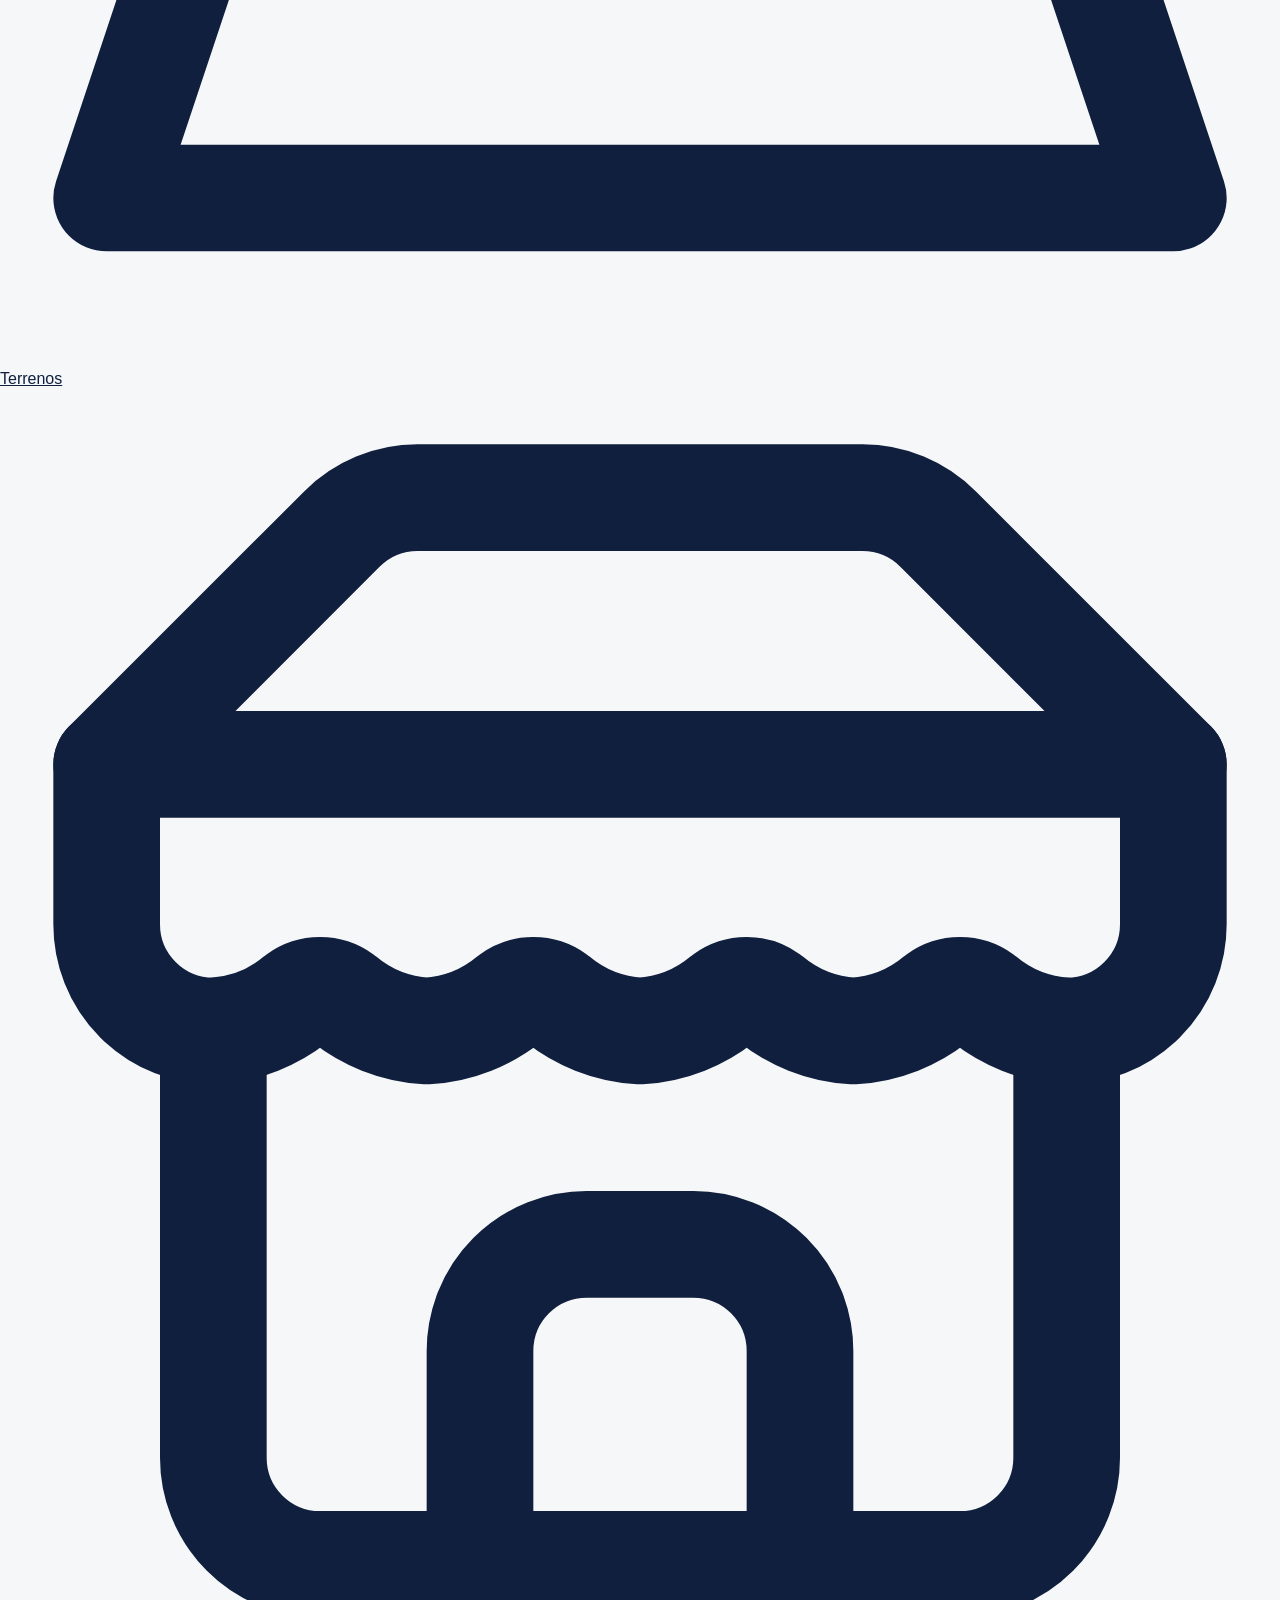
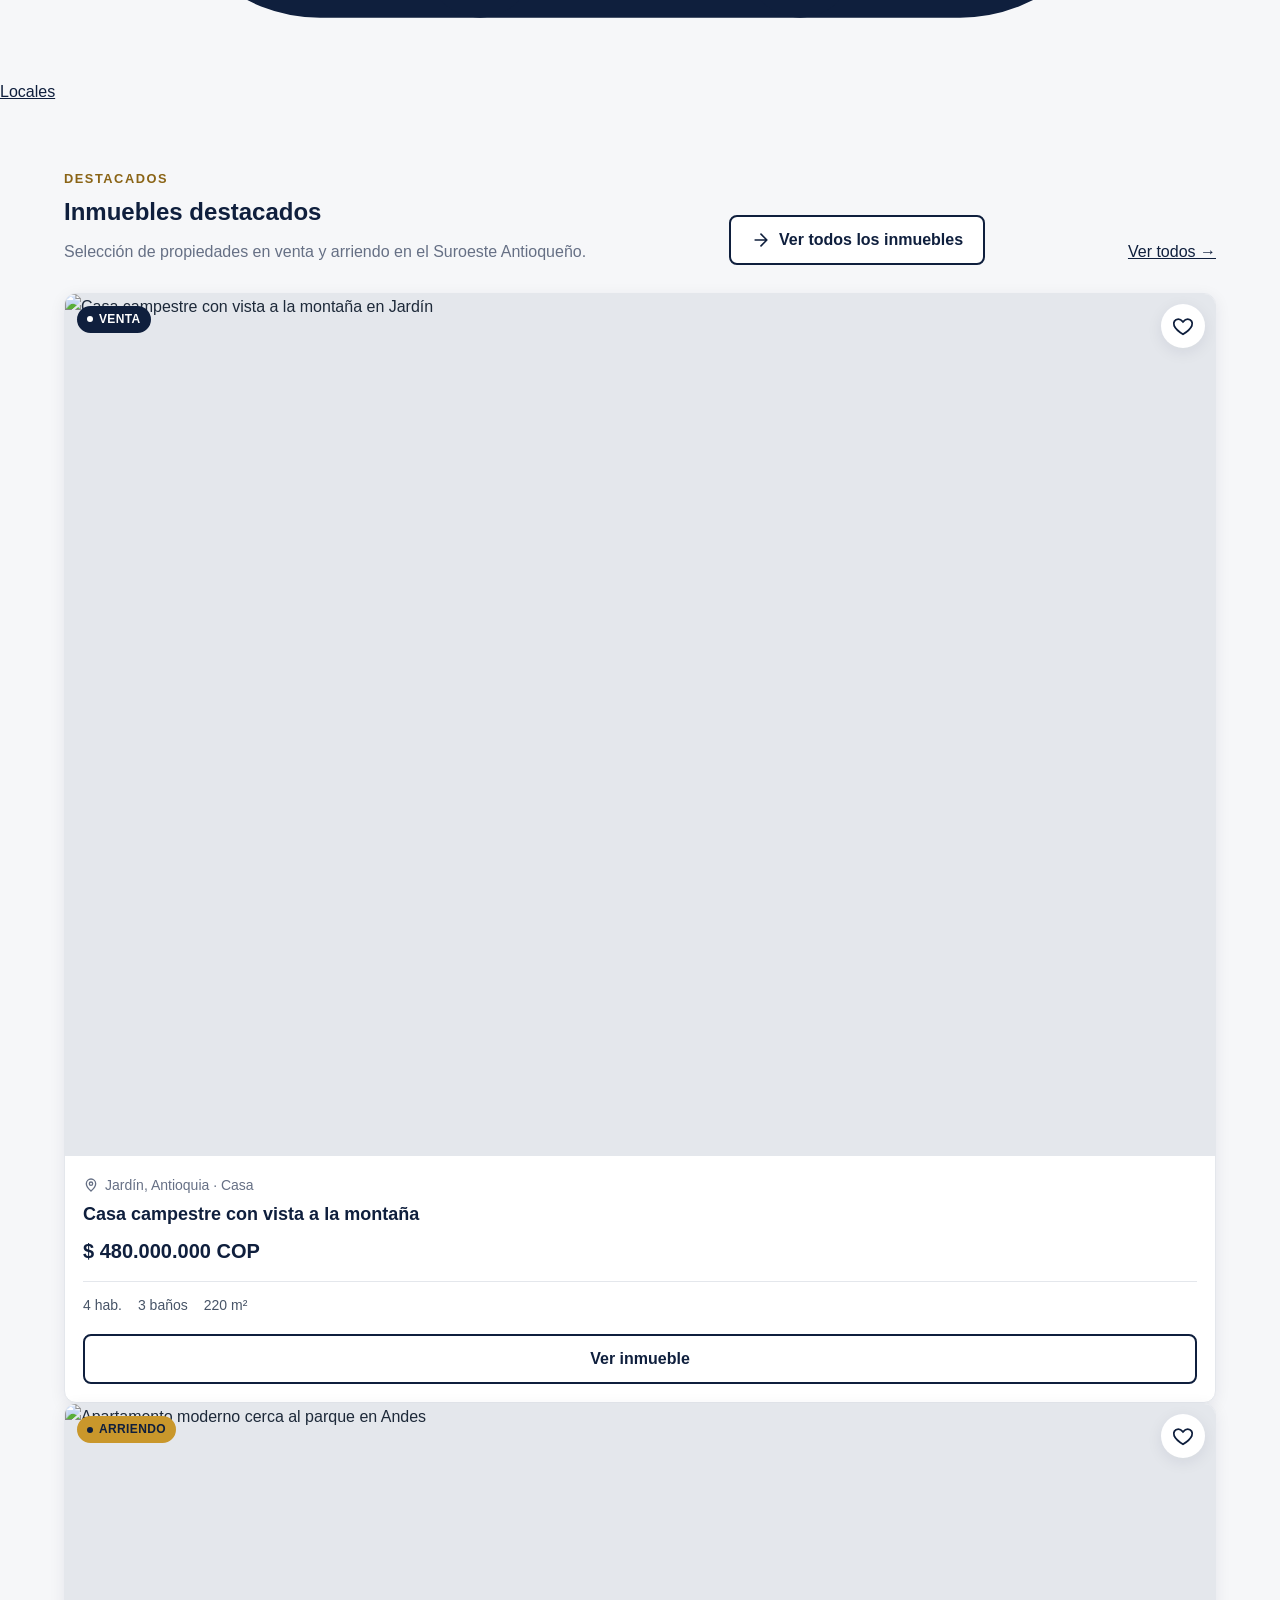
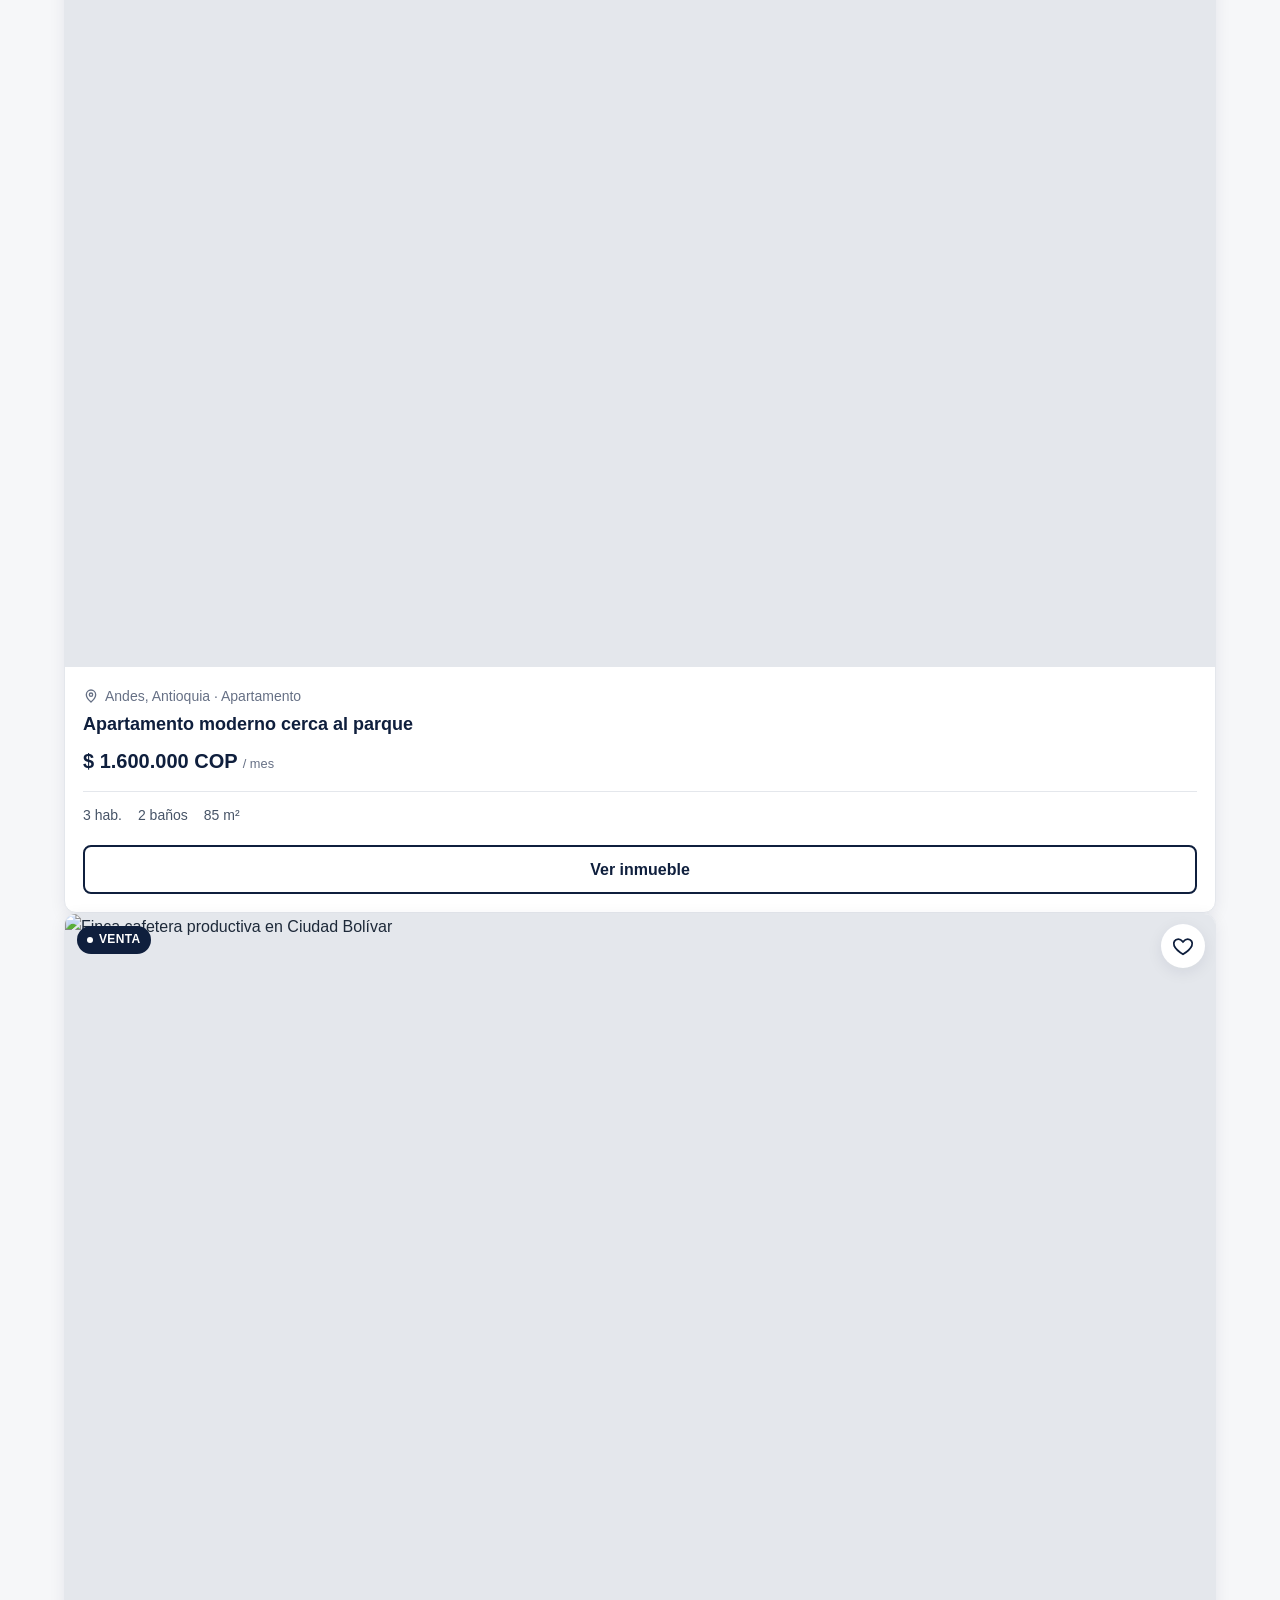
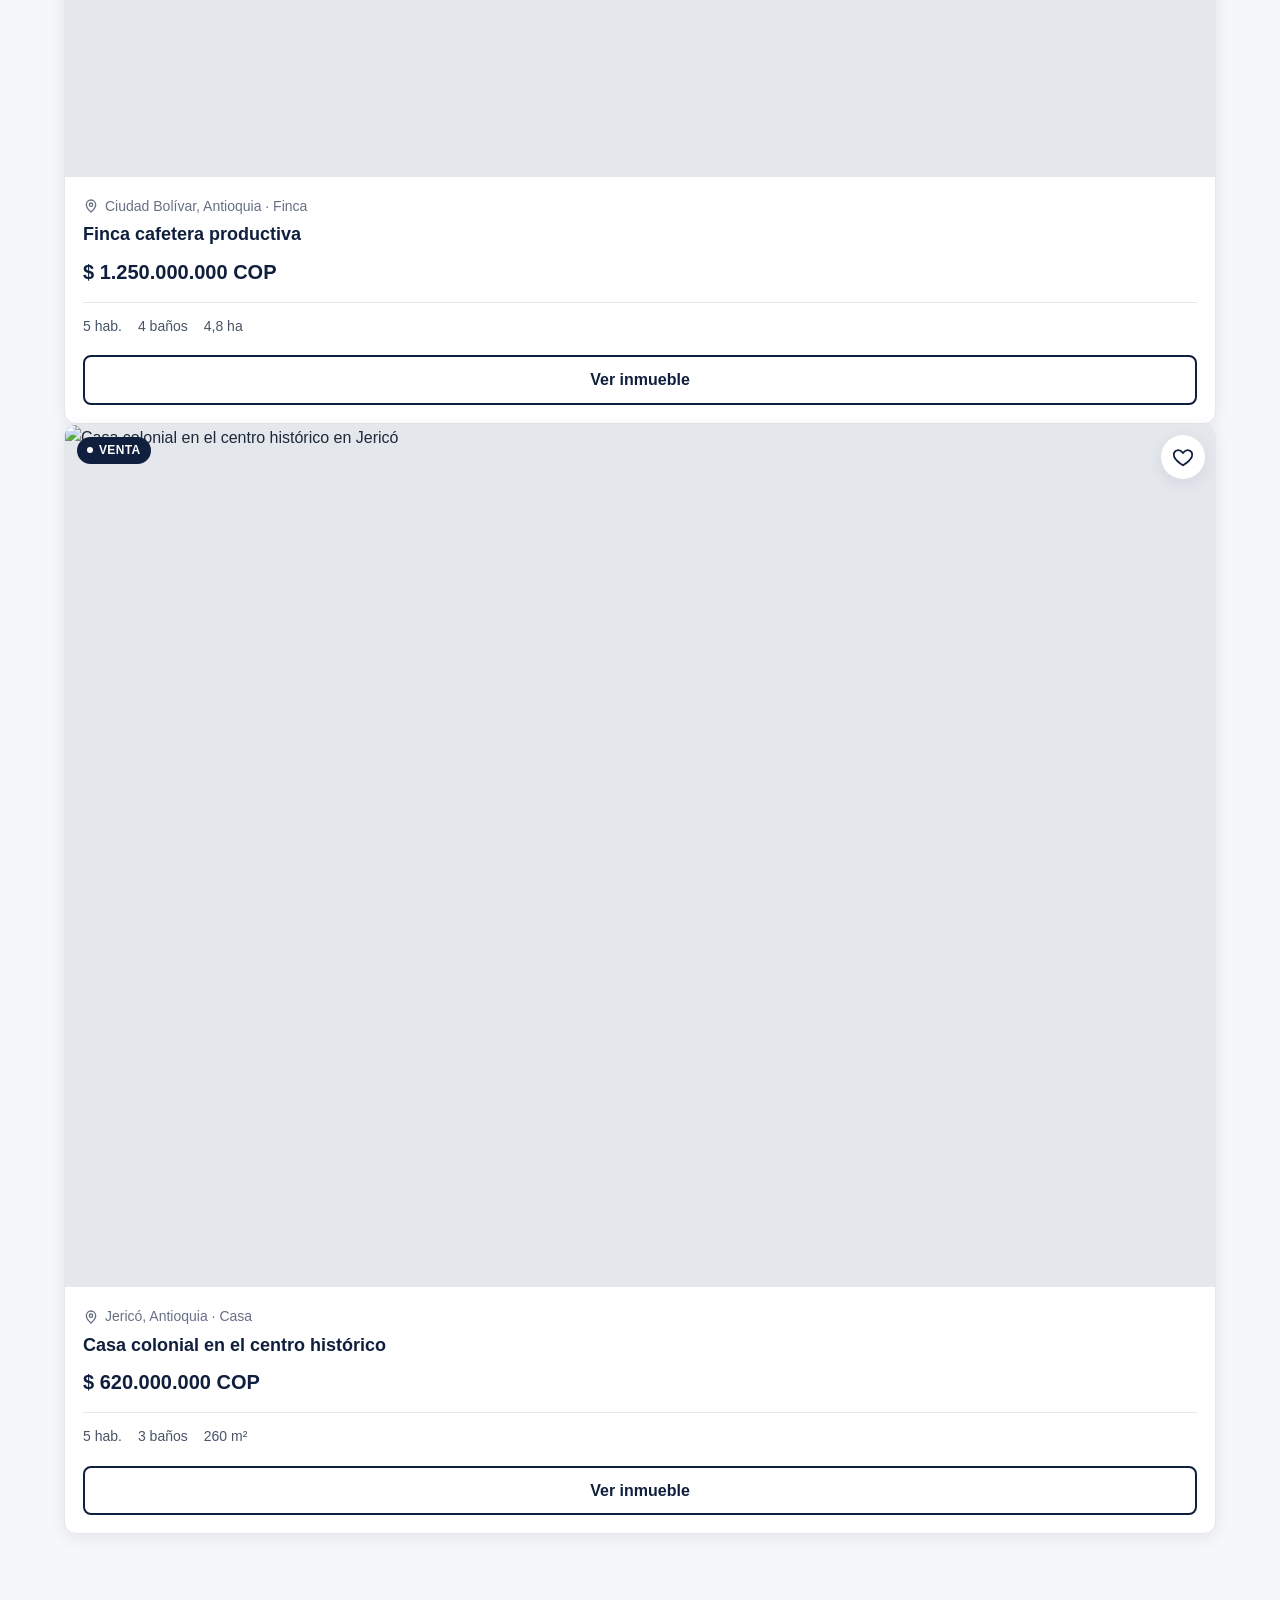
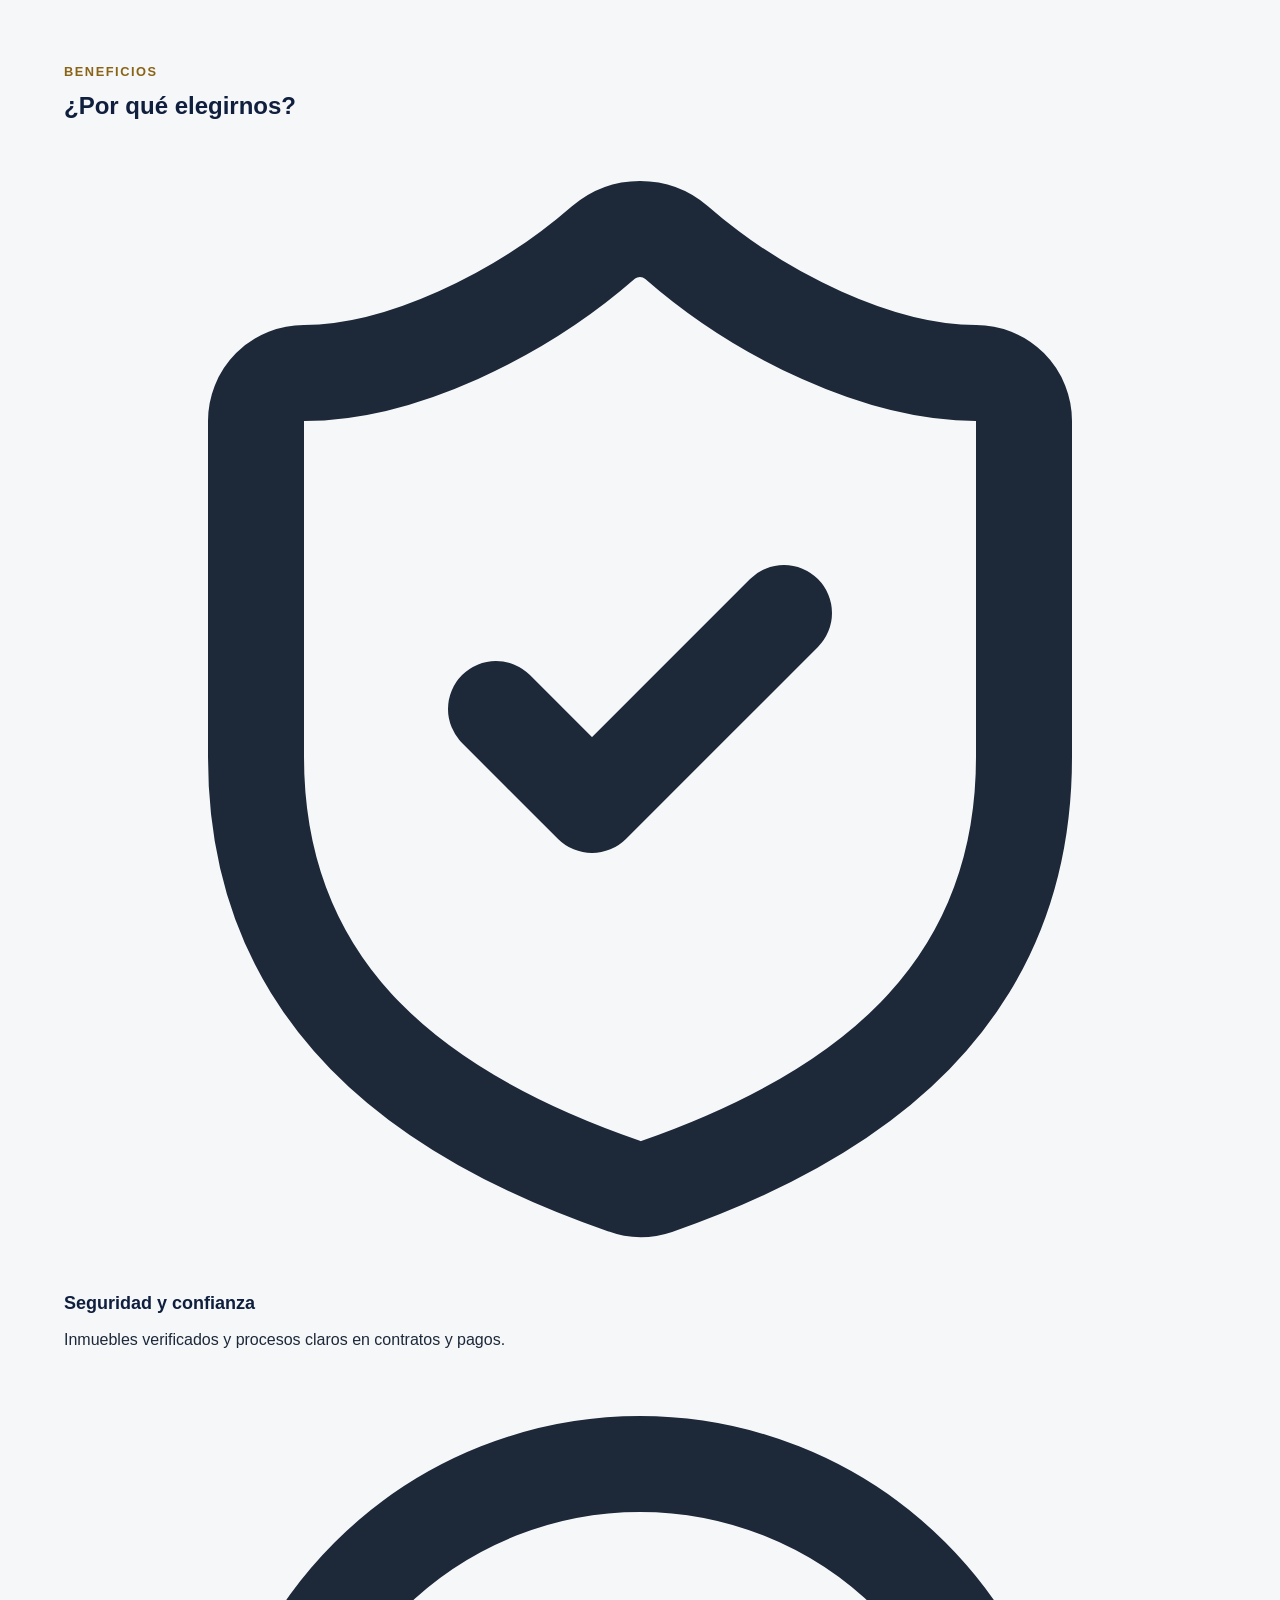
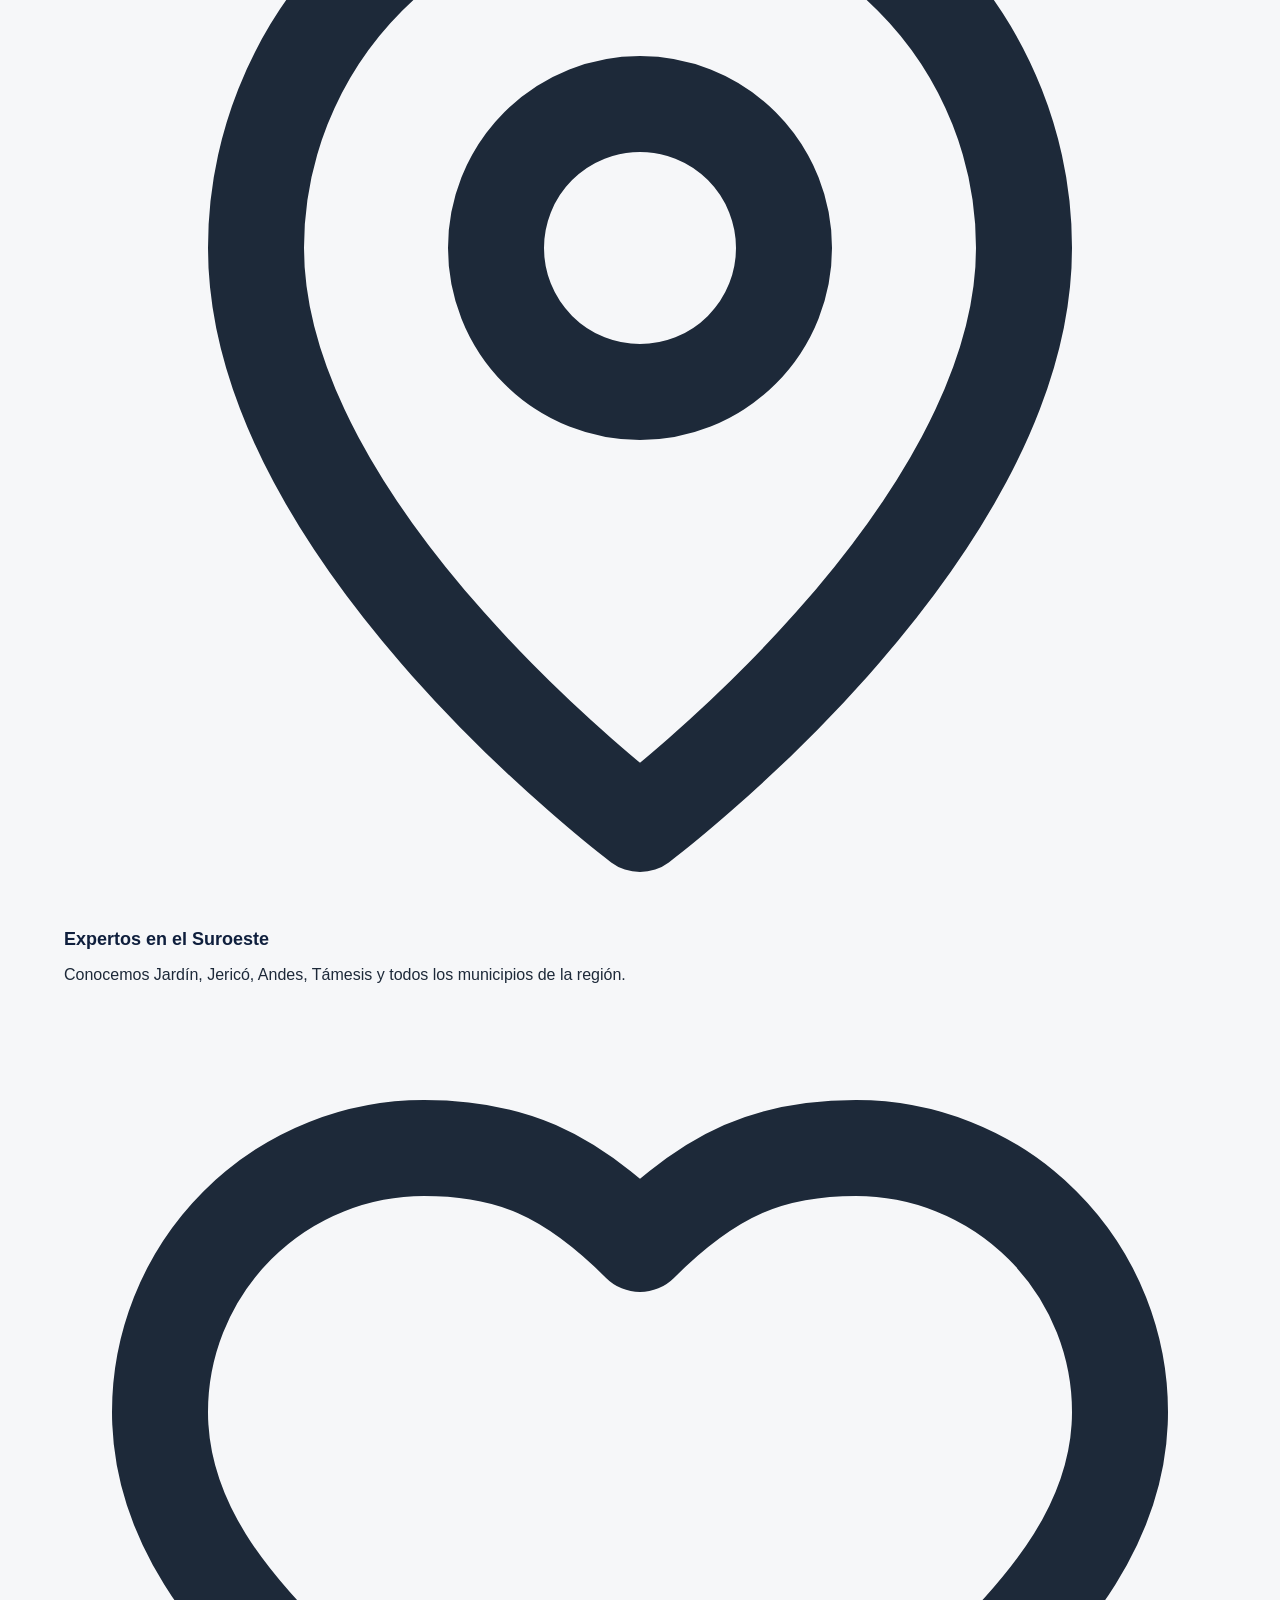
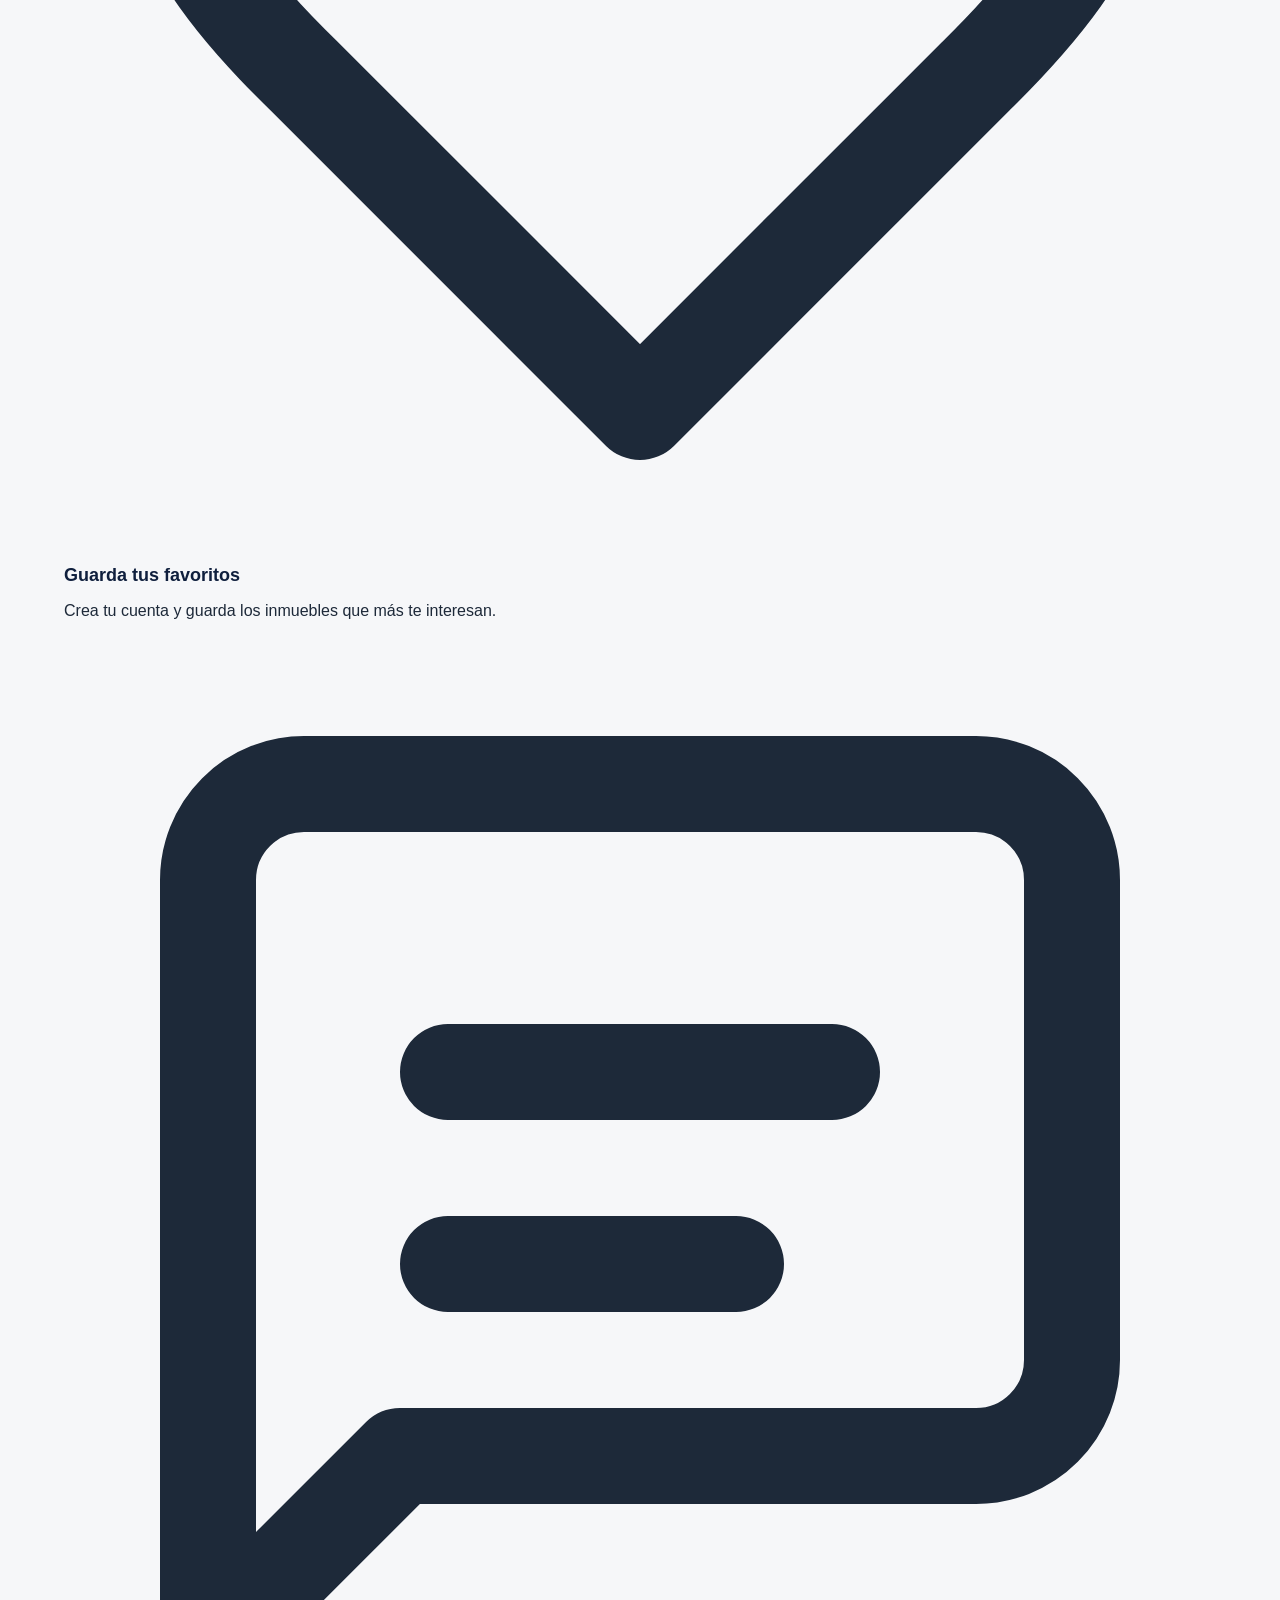
==== commit 4df312b1: "Paginas de usuario igualadas al Figma EV03 (D01-D09, M01-M05)" ====
--- a/index.html
+++ b/index.html
@@ -3,8 +3,8 @@
 <head>
     <meta charset="UTF-8">
     <meta name="viewport" content="width=device-width, initial-scale=1.0">
-    <title>Tu Inmueble Suroeste | Inmuebles en el Suroeste Antioqueño</title>
-    <meta name="description" content="Compra, vende y arrienda casas, apartamentos, fincas y lotes en el Suroeste Antioqueño.">
+    <title>Tu Inmueble Suroeste | Encuentra tu próximo hogar en el Suroeste</title>
+    <meta name="description" content="Casas, apartamentos y terrenos en venta y arriendo en el Suroeste Antioqueño.">
     <link rel="icon" href="assets/img/logo.jpg">
     <link rel="preconnect" href="https://fonts.googleapis.com">
     <link rel="preconnect" href="https://fonts.gstatic.com" crossorigin>
@@ -12,188 +12,193 @@
     <link rel="stylesheet" href="css/styles.css">
     <link rel="stylesheet" href="css/responsive.css">
 </head>
-<body data-page="home" data-base="">
+<body data-page="home">
 
     <a class="skip-link" href="#contenido">Saltar al contenido</a>
     <header class="site-header">
         <div class="container">
-            <a class="brand" href="index.html">
-                <img src="assets/img/logo.jpg" alt="" width="44" height="44">
-                <span>Tu Inmueble <small>Suroeste</small></span>
-            </a>
-            <nav class="main-nav" id="menu-principal" aria-label="Navegación principal">
+            <a class="logo" href="index.html"><img src="assets/img/logo.jpg" alt="Tu Inmueble Suroeste - Inicio" width="124" height="60"></a>
+            <nav class="main-nav" aria-label="Navegación principal">
+                <ul>
+                    <li><a href="index.html" aria-current="page">Inicio</a></li>
+                    <li><a href="catalogo.html">Inmuebles</a></li>
+                    <li><a href="index.html#nosotros">Nosotros</a></li>
+                    <li><a href="#contacto">Contacto</a></li>
+                </ul>
+            </nav>
+            <div class="nav-actions">
+                <a class="btn btn-ghost" href="favoritos.html"><svg viewBox="0 0 24 24" fill="none" stroke="currentColor" stroke-width="2" stroke-linecap="round" stroke-linejoin="round" aria-hidden="true"><path d="M19 14c1.49-1.46 3-3.21 3-5.5A5.5 5.5 0 0 0 16.5 3c-1.76 0-3 .5-4.5 2-1.5-1.5-2.74-2-4.5-2A5.5 5.5 0 0 0 2 8.5c0 2.3 1.5 4.05 3 5.5l7 7Z"/></svg>Favoritos</a>
+                <a class="btn btn-outline" href="login.html"><svg viewBox="0 0 24 24" fill="none" stroke="currentColor" stroke-width="2" stroke-linecap="round" stroke-linejoin="round" aria-hidden="true"><path d="M19 21v-2a4 4 0 0 0-4-4H9a4 4 0 0 0-4 4v2"/><circle cx="12" cy="7" r="4"/></svg>Ingresar</a>
+                <a class="btn btn-primary" href="publicar.html"><svg viewBox="0 0 24 24" fill="none" stroke="currentColor" stroke-width="2" stroke-linecap="round" stroke-linejoin="round" aria-hidden="true"><path d="M12 3v12M7 8l5-5 5 5"/><path d="M21 15v4a2 2 0 0 1-2 2H5a2 2 0 0 1-2-2v-4"/></svg>Publicar inmueble</a>
+            </div>
+            <button type="button" class="menu-btn" aria-controls="menu-movil" aria-expanded="false" aria-label="Abrir menú"><svg viewBox="0 0 24 24" fill="none" stroke="currentColor" stroke-width="2" stroke-linecap="round" stroke-linejoin="round" aria-hidden="true"><path d="M4 6h16M4 12h16M4 18h16"/></svg></button>
+            <nav class="mobile-menu" id="menu-movil" aria-label="Menú">
                 <ul>
                     <li><a href="index.html" aria-current="page">Inicio</a></li>
                     <li><a href="catalogo.html">Inmuebles</a></li>
                     <li><a href="favoritos.html">Favoritos</a></li>
                     <li><a href="mi-cuenta.html">Mi cuenta</a></li>
-                </ul>
+                    <li><a href="mailto:contacto@tuinmueblesuroeste.co">Contacto</a></li>
+                </ul>
+                <div class="menu-actions">
+                    <a class="btn btn-outline" href="login.html"><svg viewBox="0 0 24 24" fill="none" stroke="currentColor" stroke-width="2" stroke-linecap="round" stroke-linejoin="round" aria-hidden="true"><path d="M19 21v-2a4 4 0 0 0-4-4H9a4 4 0 0 0-4 4v2"/><circle cx="12" cy="7" r="4"/></svg>Ingresar</a>
+                    <a class="btn btn-primary" href="publicar.html"><svg viewBox="0 0 24 24" fill="none" stroke="currentColor" stroke-width="2" stroke-linecap="round" stroke-linejoin="round" aria-hidden="true"><path d="M12 3v12M7 8l5-5 5 5"/><path d="M21 15v4a2 2 0 0 1-2 2H5a2 2 0 0 1-2-2v-4"/></svg>Publicar</a>
+                </div>
             </nav>
-            <div class="header-actions">
-                <a class="icon-link" href="favoritos.html" aria-label="Favoritos">
-                    <svg viewBox="0 0 24 24" fill="none" stroke="currentColor" stroke-width="2" stroke-linecap="round" stroke-linejoin="round" aria-hidden="true"><path d="M12 21s-7.5-4.6-9.6-9.2C.9 8.4 3 4.5 6.8 4.5c2.1 0 3.6 1.2 5.2 3 1.6-1.8 3.1-3 5.2-3 3.8 0 5.9 3.9 4.4 7.3C19.5 16.4 12 21 12 21z"/></svg>
-                    <span class="fav-count" hidden>0</span>
-                </a>
-                <a class="icon-link" href="login.html" aria-label="Ingresar o crear cuenta"><svg viewBox="0 0 24 24" fill="none" stroke="currentColor" stroke-width="2" stroke-linecap="round" stroke-linejoin="round" aria-hidden="true"><circle cx="12" cy="8" r="4"/><path d="M4 21c0-4 4-6 8-6s8 2 8 6"/></svg></a>
-                <a class="btn btn-primary" href="publicar.html"><svg viewBox="0 0 24 24" fill="none" stroke="currentColor" stroke-width="2" stroke-linecap="round" stroke-linejoin="round" aria-hidden="true"><path d="M12 5v14M5 12h14"/></svg> Publicar inmueble</a>
-                <button type="button" class="menu-toggle" aria-label="Abrir menú" aria-expanded="false" aria-controls="menu-principal"><svg viewBox="0 0 24 24" fill="none" stroke="currentColor" stroke-width="2" stroke-linecap="round" stroke-linejoin="round" aria-hidden="true"><path d="M4 6h16M4 12h16M4 18h16"/></svg></button>
-            </div>
         </div>
     </header>
 
     <main id="contenido">
         <section class="hero" aria-labelledby="titulo-hero">
-            <div class="container">
-                <span class="eyebrow">Suroeste Antioqueño</span>
-                <h1 id="titulo-hero">Encuentra tu inmueble en el Suroeste Antioqueño</h1>
-                <p>Casas, apartamentos, fincas y lotes en venta y arriendo en Andes, Jardín, Jericó, Ciudad Bolívar y más municipios de la región.</p>
-
-                <form class="search-box" action="catalogo.html" method="get" role="search" aria-label="Buscar inmuebles">
-                    <div class="form-field">
-                        <label for="buscar-municipio">Municipio</label>
-                        <select id="buscar-municipio" name="municipio">
-                            <option value="">Todos los municipios</option>
-                            <option value="Andes">Andes</option>
-                            <option value="Betania">Betania</option>
-                            <option value="Ciudad Bolívar">Ciudad Bolívar</option>
-                            <option value="Hispania">Hispania</option>
-                            <option value="Jardín">Jardín</option>
-                            <option value="Jericó">Jericó</option>
-                            <option value="Támesis">Támesis</option>
-                        </select>
-                    </div>
-                    <div class="form-field">
-                        <label for="buscar-tipo">Tipo de inmueble</label>
-                        <select id="buscar-tipo" name="tipo">
-                            <option value="">Todos los tipos</option>
-                            <option value="casa">Casa</option>
-                            <option value="apartamento">Apartamento</option>
-                            <option value="finca">Finca</option>
-                            <option value="lote">Lote</option>
-                            <option value="local">Local</option>
-                        </select>
-                    </div>
-                    <div class="form-field">
-                        <label for="buscar-operacion">Operación</label>
-                        <select id="buscar-operacion" name="operacion">
-                            <option value="">Venta o arriendo</option>
-                            <option value="venta">Venta</option>
-                            <option value="arriendo">Arriendo</option>
-                        </select>
-                    </div>
-                    <button type="submit" class="btn btn-primary"><svg viewBox="0 0 24 24" fill="none" stroke="currentColor" stroke-width="2" stroke-linecap="round" stroke-linejoin="round" aria-hidden="true"><circle cx="11" cy="11" r="7"/><path d="M21 21l-4.3-4.3"/></svg> Buscar</button>
+            <div class="hero-inner">
+                <div class="hero-text">
+                    <span class="badge badge-available">+120 inmuebles disponibles</span>
+                    <h1 id="titulo-hero">Encuentra tu próximo hogar en el Suroeste</h1>
+                    <p>Casas, apartamentos y terrenos en las mejores ubicaciones.<span class="only-desktop"> Compra, vende o arrienda de forma segura y confiable.</span></p>
+                </div>
+
+                <form class="search-card" id="form-hero" action="catalogo.html" method="get" role="search" aria-label="Buscar inmuebles">
+                    <div class="segmented" role="radiogroup" aria-label="Operación">
+                        <label><input type="radio" name="operacion" value="venta" checked><span>Comprar</span></label>
+                        <label><input type="radio" name="operacion" value="arriendo"><span>Arrendar</span></label>
+                    </div>
+                    <div class="search-fields">
+                        <div class="field">
+                            <label for="buscar-q">Buscar</label>
+                            <input class="control" type="search" id="buscar-q" name="q" placeholder="Buscar por municipio, sector o palabra clave" data-ph-mobile="Municipio, sector o palabra clave">
+                        </div>
+                        <div class="field">
+                            <label for="buscar-tipo"><span class="only-desktop">Tipo de inmueble</span><span class="only-mobile">Tipo</span></label>
+                            <select class="control" id="buscar-tipo" name="tipo"><option value="">Todos</option><option value="casa">Casa</option><option value="apartamento">Apartamento</option><option value="terreno">Terreno</option><option value="local">Local</option></select>
+                        </div>
+                        <div class="field">
+                            <label for="buscar-municipio">Municipio</label>
+                            <select class="control" id="buscar-municipio" name="municipio"><option value="">Todos</option><option value="Jardín">Jardín</option><option value="Jericó">Jericó</option><option value="Andes">Andes</option><option value="Ciudad Bolívar">Ciudad Bolívar</option><option value="Hispania">Hispania</option><option value="Fredonia">Fredonia</option><option value="Támesis">Támesis</option></select>
+                        </div>
+                        <div class="field field-price">
+                            <label for="buscar-precio">Precio</label>
+                            <select class="control" id="buscar-precio" name="precio"><option value="">Cualquier precio</option><option value="0-300000000">Hasta $300.000.000</option><option value="300000000-600000000">$300 – $600 millones</option><option value="600000000-">Más de $600.000.000</option></select>
+                        </div>
+                        <button type="submit" class="btn btn-primary"><svg viewBox="0 0 24 24" fill="none" stroke="currentColor" stroke-width="2" stroke-linecap="round" stroke-linejoin="round" aria-hidden="true"><circle cx="11" cy="11" r="8"/><path d="m21 21-4.3-4.3"/></svg><span class="only-desktop">Buscar</span><span class="only-mobile">Buscar inmuebles</span></button>
+                    </div>
                 </form>
-            </div>
-        </section>
-
-        <section class="section" aria-labelledby="titulo-destacados">
+
+                <div class="hero-actions">
+                    <a class="btn btn-primary" href="catalogo.html"><svg viewBox="0 0 24 24" fill="none" stroke="currentColor" stroke-width="2" stroke-linecap="round" stroke-linejoin="round" aria-hidden="true"><path d="M3 10.5 12 3l9 7.5V20a1 1 0 0 1-1 1h-5v-6H9v6H4a1 1 0 0 1-1-1Z"/></svg>Ver inmuebles</a>
+                    <a class="btn btn-outline" href="publicar.html"><svg viewBox="0 0 24 24" fill="none" stroke="currentColor" stroke-width="2" stroke-linecap="round" stroke-linejoin="round" aria-hidden="true"><path d="M12 3v12M7 8l5-5 5 5"/><path d="M21 15v4a2 2 0 0 1-2 2H5a2 2 0 0 1-2-2v-4"/></svg>Publicar inmueble</a>
+                </div>
+            </div>
+        </section>
+
+        <nav class="categories only-mobile" aria-label="Categorías">
+            <a href="catalogo.html?tipo=casa"><svg viewBox="0 0 24 24" fill="none" stroke="currentColor" stroke-width="2" stroke-linecap="round" stroke-linejoin="round" aria-hidden="true"><path d="M3 10.5 12 3l9 7.5V20a1 1 0 0 1-1 1h-5v-6H9v6H4a1 1 0 0 1-1-1Z"/></svg>Casas</a>
+            <a href="catalogo.html?tipo=apartamento"><svg viewBox="0 0 24 24" fill="none" stroke="currentColor" stroke-width="2" stroke-linecap="round" stroke-linejoin="round" aria-hidden="true"><rect x="4" y="2" width="16" height="20" rx="2"/><path d="M9 22v-4h6v4M8 6h.01M16 6h.01M12 6h.01M12 10h.01M12 14h.01M16 10h.01M16 14h.01M8 10h.01M8 14h.01"/></svg>Aptos</a>
+            <a href="catalogo.html?tipo=terreno"><svg viewBox="0 0 24 24" fill="none" stroke="currentColor" stroke-width="2" stroke-linecap="round" stroke-linejoin="round" aria-hidden="true"><path d="m8 3 4 8 5-5 5 15H2L8 3z"/><circle cx="17" cy="5" r="1.5"/></svg>Terrenos</a>
+            <a href="catalogo.html?tipo=local"><svg viewBox="0 0 24 24" fill="none" stroke="currentColor" stroke-width="2" stroke-linecap="round" stroke-linejoin="round" aria-hidden="true"><path d="m2 7 4.41-4.41A2 2 0 0 1 7.83 2h8.34a2 2 0 0 1 1.42.59L22 7"/><path d="M4 12v8a2 2 0 0 0 2 2h12a2 2 0 0 0 2-2v-8"/><path d="M15 22v-4a2 2 0 0 0-2-2h-2a2 2 0 0 0-2 2v4M2 7h20M22 7v3a2 2 0 0 1-2 2 2.7 2.7 0 0 1-1.59-.63.7.7 0 0 0-.82 0A2.7 2.7 0 0 1 16 12a2.7 2.7 0 0 1-1.59-.63.7.7 0 0 0-.82 0A2.7 2.7 0 0 1 12 12a2.7 2.7 0 0 1-1.59-.63.7.7 0 0 0-.82 0A2.7 2.7 0 0 1 8 12a2.7 2.7 0 0 1-1.59-.63.7.7 0 0 0-.82 0A2.7 2.7 0 0 1 4 12a2 2 0 0 1-2-2V7"/></svg>Locales</a>
+        </nav>
+
+        <section class="section section-featured" aria-labelledby="titulo-destacados">
             <div class="container">
                 <div class="section-head">
+                    <div class="heading">
+                        <span class="eyebrow">Destacados</span>
+                        <h2 class="title-32" id="titulo-destacados">Inmuebles destacados</h2>
+                        <p>Selección de propiedades en venta y arriendo en el Suroeste Antioqueño.</p>
+                    </div>
+                    <a class="btn btn-outline" href="catalogo.html"><svg viewBox="0 0 24 24" fill="none" stroke="currentColor" stroke-width="2" stroke-linecap="round" stroke-linejoin="round" aria-hidden="true"><path d="M5 12h14M12 5l7 7-7 7"/></svg>Ver todos los inmuebles</a>
+                    <a class="link-gold only-mobile" href="catalogo.html">Ver todos →</a>
+                </div>
+                <div class="grid-4" id="destacados" aria-live="polite"></div>
+            </div>
+        </section>
+
+        <section class="section section-gray section-benefits" id="nosotros" aria-labelledby="titulo-beneficios">
+            <div class="container">
+                <div class="section-center">
+                    <span class="eyebrow">Beneficios</span>
+                    <h2 class="title-32" id="titulo-beneficios">¿Por qué elegirnos?</h2>
+                </div>
+                <div class="benefits">
+                    <article class="benefit">
+                        <span class="icon-box"><svg viewBox="0 0 24 24" fill="none" stroke="currentColor" stroke-width="2" stroke-linecap="round" stroke-linejoin="round" aria-hidden="true"><path d="M20 13c0 5-3.5 7.5-7.66 8.95a1 1 0 0 1-.67-.01C7.5 20.5 4 18 4 13V6a1 1 0 0 1 1-1c2 0 4.5-1.2 6.24-2.72a1.17 1.17 0 0 1 1.52 0C14.51 3.81 17 5 19 5a1 1 0 0 1 1 1Z"/><path d="m9 12 2 2 4-4"/></svg></span>
+                        <h3>Seguridad y confianza</h3>
+                        <p>Inmuebles verificados y procesos claros en contratos y pagos.</p>
+                    </article>
+                    <article class="benefit">
+                        <span class="icon-box"><svg viewBox="0 0 24 24" fill="none" stroke="currentColor" stroke-width="2" stroke-linecap="round" stroke-linejoin="round" aria-hidden="true"><path d="M20 10c0 6-8 12-8 12s-8-6-8-12a8 8 0 0 1 16 0Z"/><circle cx="12" cy="10" r="3"/></svg></span>
+                        <h3>Expertos en el Suroeste</h3>
+                        <p>Conocemos Jardín, Jericó, Andes, Támesis y todos los municipios de la región.</p>
+                    </article>
+                    <article class="benefit">
+                        <span class="icon-box"><svg viewBox="0 0 24 24" fill="none" stroke="currentColor" stroke-width="2" stroke-linecap="round" stroke-linejoin="round" aria-hidden="true"><path d="M19 14c1.49-1.46 3-3.21 3-5.5A5.5 5.5 0 0 0 16.5 3c-1.76 0-3 .5-4.5 2-1.5-1.5-2.74-2-4.5-2A5.5 5.5 0 0 0 2 8.5c0 2.3 1.5 4.05 3 5.5l7 7Z"/></svg></span>
+                        <h3>Guarda tus favoritos</h3>
+                        <p>Crea tu cuenta y guarda los inmuebles que más te interesan.</p>
+                    </article>
+                    <article class="benefit">
+                        <span class="icon-box"><svg viewBox="0 0 24 24" fill="none" stroke="currentColor" stroke-width="2" stroke-linecap="round" stroke-linejoin="round" aria-hidden="true"><path d="M21 15a2 2 0 0 1-2 2H7l-4 4V5a2 2 0 0 1 2-2h14a2 2 0 0 1 2 2z"/><path d="M8 9h8M8 13h6"/></svg></span>
+                        <h3>Atención personalizada</h3>
+                        <p>Envía solicitudes de información y haz seguimiento desde Mi cuenta.</p>
+                    </article>
+                </div>
+            </div>
+        </section>
+
+        <section class="cta-wrap" aria-labelledby="titulo-cta">
+            <div class="container">
+                <div class="cta">
                     <div>
-                        <span class="eyebrow">Selección</span>
-                        <h2 id="titulo-destacados">Inmuebles destacados</h2>
-                        <p>Propiedades verificadas y listas para visitar.</p>
-                    </div>
-                    <a class="btn btn-outline" href="catalogo.html">Ver todos los inmuebles</a>
-                </div>
-                <div class="grid-cards" id="destacados" aria-live="polite"></div>
-            </div>
-        </section>
-
-        <section class="section section-alt" aria-labelledby="titulo-municipios">
-            <div class="container">
-                <div class="section-head">
-                    <div>
-                        <span class="eyebrow">Explora la región</span>
-                        <h2 id="titulo-municipios">Busca por municipio</h2>
-                    </div>
-                </div>
-                <div class="grid-municipios">
-                    <a class="municipio" href="catalogo.html?municipio=Andes" style="--img:url('https://images.unsplash.com/photo-1416331108676-a22ccb276e35?w=500&q=60')"><p>Andes<span>Ver inmuebles</span></p></a>
-                    <a class="municipio" href="catalogo.html?municipio=Jard%C3%ADn" style="--img:url('https://images.unsplash.com/photo-1500382017468-9049fed747ef?w=500&q=60')"><p>Jardín<span>Ver inmuebles</span></p></a>
-                    <a class="municipio" href="catalogo.html?municipio=Jeric%C3%B3" style="--img:url('https://images.unsplash.com/photo-1568605114967-8130f3a36994?w=500&q=60')"><p>Jericó<span>Ver inmuebles</span></p></a>
-                    <a class="municipio" href="catalogo.html?municipio=Ciudad%20Bol%C3%ADvar" style="--img:url('https://images.unsplash.com/photo-1449844908441-8829872d2607?w=500&q=60')"><p>Ciudad Bolívar<span>Ver inmuebles</span></p></a>
-                    <a class="municipio" href="catalogo.html?municipio=T%C3%A1mesis" style="--img:url('https://images.unsplash.com/photo-1570129477492-45c003edd2be?w=500&q=60')"><p>Támesis<span>Ver inmuebles</span></p></a>
-                </div>
-            </div>
-        </section>
-
-        <section class="section" aria-labelledby="titulo-beneficios">
-            <div class="container">
-                <div class="section-head">
-                    <div>
-                        <span class="eyebrow">Por qué elegirnos</span>
-                        <h2 id="titulo-beneficios">Un proceso claro de principio a fin</h2>
-                    </div>
-                </div>
-                <div class="grid-3">
-                    <article class="feature-box">
-                        <span class="icon"><svg viewBox="0 0 24 24" fill="none" stroke="currentColor" stroke-width="2" stroke-linecap="round" stroke-linejoin="round" aria-hidden="true"><circle cx="11" cy="11" r="7"/><path d="M21 21l-4.3-4.3"/></svg></span>
-                        <h3>Busca y compara</h3>
-                        <p>Filtra por municipio, precio, tipo y habitaciones, y guarda tus favoritos.</p>
-                    </article>
-                    <article class="feature-box">
-                        <span class="icon"><svg viewBox="0 0 24 24" fill="none" stroke="currentColor" stroke-width="2" stroke-linecap="round" stroke-linejoin="round" aria-hidden="true"><path d="M4 4h16v16H4z"/><path d="M4 13h5l1 3h4l1-3h5"/></svg></span>
-                        <h3>Solicita una visita</h3>
-                        <p>Envía tu solicitud desde la ficha del inmueble y haz seguimiento en Mi cuenta.</p>
-                    </article>
-                    <article class="feature-box">
-                        <span class="icon"><svg viewBox="0 0 24 24" fill="none" stroke="currentColor" stroke-width="2" stroke-linecap="round" stroke-linejoin="round" aria-hidden="true"><path d="M14 3H6v18h12V7z"/><path d="M14 3v4h4M9 13h6M9 17h6"/></svg></span>
-                        <h3>Contratos y pagos</h3>
-                        <p>Consulta tus contratos de arriendo o compra y el estado de cada pago.</p>
-                    </article>
+                        <h2 id="titulo-cta">Encuentra el inmueble ideal para ti</h2>
+                        <p>Explora el catálogo o publica tu propiedad en minutos.</p>
+                    </div>
+                    <div class="cta-buttons">
+                        <a class="btn btn-primary" href="catalogo.html">Ver inmuebles</a>
+                        <a class="btn btn-outline" href="publicar.html">Publicar inmueble</a>
+                    </div>
                 </div>
             </div>
         </section>
     </main>
 
-    <footer class="site-footer">
+    <footer class="site-footer" id="contacto">
         <div class="container">
-            <div class="footer-grid">
-                <section>
-                    <a class="brand" href="index.html">
-                <img src="assets/img/logo.jpg" alt="" width="44" height="44">
-                <span>Tu Inmueble <small>Suroeste</small></span>
-            </a>
-                    <p>Plataforma inmobiliaria para comprar, vender y arrendar casas, apartamentos, fincas, lotes y locales en el Suroeste Antioqueño.</p>
-                </section>
-                <nav aria-label="Navegación del pie de página">
-                    <h2>Navegación</h2>
-                    <ul>
-                        <li><a href="index.html">Inicio</a></li>
-                        <li><a href="catalogo.html">Inmuebles</a></li>
-                        <li><a href="favoritos.html">Favoritos</a></li>
-                        <li><a href="publicar.html">Publicar inmueble</a></li>
-                    </ul>
-                </nav>
-                <section>
-                    <h2>Municipios</h2>
-                    <ul>
-                        <li><a href="catalogo.html?municipio=Andes">Andes</a></li>
-                        <li><a href="catalogo.html?municipio=Jard%C3%ADn">Jardín</a></li>
-                        <li><a href="catalogo.html?municipio=Jeric%C3%B3">Jericó</a></li>
-                        <li><a href="catalogo.html?municipio=Ciudad%20Bol%C3%ADvar">Ciudad Bolívar</a></li>
-                    </ul>
-                </section>
-                <section>
-                    <h2>Contacto</h2>
-                    <ul>
-                        <li>Andes, Antioquia</li>
-                        <li><a href="mailto:contacto@tuinmueblesuroeste.co">contacto@tuinmueblesuroeste.co</a></li>
-                        <li><a href="tel:+576048410000">(604) 841 0000</a></li>
-                    </ul>
-                </section>
-            </div>
-            <p class="footer-bottom">© <span data-year>2026</span> Tu Inmueble Suroeste · Proyecto formativo SENA – Análisis y Desarrollo de Software.</p>
+            <div class="footer-brand">
+                <a class="logo-box" href="index.html"><img src="assets/img/logo.jpg" alt="Tu Inmueble Suroeste" width="124" height="60"></a>
+                <p>Plataforma inmobiliaria del Suroeste Antioqueño.<br>Compra, vende o arrienda con confianza.</p>
+            </div>
+            <nav class="footer-col" aria-labelledby="f-nav">
+                <h2 id="f-nav">Navegación</h2>
+                <ul>
+                    <li><a href="index.html">Inicio</a></li>
+                    <li><a href="catalogo.html">Inmuebles</a></li>
+                    <li><a href="index.html#nosotros">Nosotros</a></li>
+                    <li><a href="#contacto">Contacto</a></li>
+                </ul>
+            </nav>
+            <section class="footer-col" aria-labelledby="f-mun">
+                <h2 id="f-mun">Municipios</h2>
+                <ul>
+                    <li>Jardín · Jericó · Andes</li>
+                    <li>Ciudad Bolívar · Hispania</li>
+                    <li>Fredonia · Támesis</li>
+                </ul>
+            </section>
+            <section class="footer-col" aria-labelledby="f-con">
+                <h2 id="f-con">Contacto</h2>
+                <ul>
+                    <li><a href="mailto:contacto@tuinmueblesuroeste.co">contacto@tuinmueblesuroeste.co</a></li>
+                    <li><a href="tel:+573000000000">+57 300 000 0000</a></li>
+                    <li>Suroeste Antioqueño, Colombia</li>
+                </ul>
+            </section>
         </div>
     </footer>
 
-    <nav class="bottom-nav" aria-label="Navegación móvil">
+    <nav class="bottom-nav" aria-label="Navegación inferior">
         <ul>
-            <li><a href="index.html" aria-current="page"><svg viewBox="0 0 24 24" fill="none" stroke="currentColor" stroke-width="2" stroke-linecap="round" stroke-linejoin="round" aria-hidden="true"><path d="M3 11l9-8 9 8"/><path d="M5 10v10h14V10"/></svg>Inicio</a></li>
-            <li><a href="catalogo.html"><svg viewBox="0 0 24 24" fill="none" stroke="currentColor" stroke-width="2" stroke-linecap="round" stroke-linejoin="round" aria-hidden="true"><circle cx="11" cy="11" r="7"/><path d="M21 21l-4.3-4.3"/></svg>Buscar</a></li>
-            <li><a href="favoritos.html"><svg viewBox="0 0 24 24" fill="none" stroke="currentColor" stroke-width="2" stroke-linecap="round" stroke-linejoin="round" aria-hidden="true"><path d="M12 21s-7.5-4.6-9.6-9.2C.9 8.4 3 4.5 6.8 4.5c2.1 0 3.6 1.2 5.2 3 1.6-1.8 3.1-3 5.2-3 3.8 0 5.9 3.9 4.4 7.3C19.5 16.4 12 21 12 21z"/></svg>Favoritos</a></li>
-            <li><a href="mi-cuenta.html"><svg viewBox="0 0 24 24" fill="none" stroke="currentColor" stroke-width="2" stroke-linecap="round" stroke-linejoin="round" aria-hidden="true"><circle cx="12" cy="8" r="4"/><path d="M4 21c0-4 4-6 8-6s8 2 8 6"/></svg>Mi cuenta</a></li>
+            <li><a href="index.html" aria-current="page"><svg viewBox="0 0 24 24" fill="none" stroke="currentColor" stroke-width="2" stroke-linecap="round" stroke-linejoin="round" aria-hidden="true"><path d="M3 10.5 12 3l9 7.5V20a1 1 0 0 1-1 1h-5v-6H9v6H4a1 1 0 0 1-1-1Z"/></svg>Inicio</a></li>
+            <li><a href="catalogo.html"><svg viewBox="0 0 24 24" fill="none" stroke="currentColor" stroke-width="2" stroke-linecap="round" stroke-linejoin="round" aria-hidden="true"><circle cx="11" cy="11" r="8"/><path d="m21 21-4.3-4.3"/></svg>Buscar</a></li>
+            <li><a href="favoritos.html"><svg viewBox="0 0 24 24" fill="none" stroke="currentColor" stroke-width="2" stroke-linecap="round" stroke-linejoin="round" aria-hidden="true"><path d="M19 14c1.49-1.46 3-3.21 3-5.5A5.5 5.5 0 0 0 16.5 3c-1.76 0-3 .5-4.5 2-1.5-1.5-2.74-2-4.5-2A5.5 5.5 0 0 0 2 8.5c0 2.3 1.5 4.05 3 5.5l7 7Z"/></svg>Favoritos</a></li>
+            <li><a href="mi-cuenta.html"><svg viewBox="0 0 24 24" fill="none" stroke="currentColor" stroke-width="2" stroke-linecap="round" stroke-linejoin="round" aria-hidden="true"><path d="M19 21v-2a4 4 0 0 0-4-4H9a4 4 0 0 0-4 4v2"/><circle cx="12" cy="7" r="4"/></svg>Mi cuenta</a></li>
         </ul>
     </nav>
 
--- a/css/styles.css
+++ b/css/styles.css
@@ -0,0 +1,1390 @@
+/* ============================================================
+   Tu Inmueble Suroeste - Estilos generales
+   Componentes definidos en GA6-220501096-AA4-EV02 y en el
+   Design System de Figma (EV02 / EV03).
+   ============================================================ */
+
+/* ---------- 1. Variables (paleta y tokens) ---------- */
+:root {
+    --color-primary: #C9972B;          /* dorado: acciones principales */
+    --color-primary-hover: #B5861F;
+    --color-primary-dark: #8A6416;     /* dorado para texto sobre fondo claro (5,36:1) */
+    --color-navy: #0F1F3D;             /* títulos, navegación, estructura */
+    --color-navy-hover: #1C3260;
+    --color-white: #FFFFFF;
+    --color-bg: #F6F7F9;               /* fondo general */
+    --color-text: #1D2939;
+    --color-text-secondary: #667085;   /* información secundaria */
+    --color-text-muted: #475467;
+    --color-border: #E4E7EC;
+    --color-success: #067647;
+    --color-success-bg: #ECFDF3;
+    --color-warning: #B54708;
+    --color-warning-bg: #FFFAEB;
+    --color-danger: #B42318;
+    --color-danger-bg: #FEF3F2;
+
+    --font-base: "Inter", Arial, sans-serif;
+    --radius-sm: 8px;
+    --radius: 12px;
+    --radius-lg: 16px;
+    --shadow: 0 4px 16px rgba(15, 31, 61, 0.08);
+    --shadow-hover: 0 10px 28px rgba(15, 31, 61, 0.14);
+    --container: 1200px;
+    --header-height: 72px;
+    --transition: 0.2s ease;
+}
+
+/* ---------- 2. Base ---------- */
+*,
+*::before,
+*::after {
+    box-sizing: border-box;
+}
+
+body {
+    margin: 0;
+    font-family: var(--font-base);
+    font-size: 16px;
+    line-height: 1.6;
+    color: var(--color-text);
+    background-color: var(--color-bg);
+}
+
+img {
+    display: block;
+    max-width: 100%;
+}
+
+h1, h2, h3 {
+    color: var(--color-navy);
+    line-height: 1.25;
+    margin: 0 0 12px;
+}
+
+h1 { font-size: 2.25rem; font-weight: 700; }
+h2 { font-size: 1.5rem; font-weight: 700; }
+h3 { font-size: 1.125rem; font-weight: 600; }
+
+p {
+    margin: 0 0 16px;
+}
+
+a {
+    color: var(--color-navy);
+}
+
+a:focus-visible,
+button:focus-visible,
+input:focus-visible,
+select:focus-visible,
+textarea:focus-visible {
+    outline: 3px solid var(--color-primary);
+    outline-offset: 2px;
+}
+
+.container {
+    width: 100%;
+    max-width: var(--container);
+    margin: 0 auto;
+    padding: 0 24px;
+}
+
+.visually-hidden {
+    position: absolute;
+    width: 1px;
+    height: 1px;
+    overflow: hidden;
+    clip: rect(0 0 0 0);
+    white-space: nowrap;
+}
+
+.skip-link {
+    position: absolute;
+    left: 16px;
+    top: -60px;
+    z-index: 100;
+    padding: 10px 16px;
+    background: var(--color-navy);
+    color: var(--color-white);
+    border-radius: var(--radius-sm);
+}
+
+.skip-link:focus {
+    top: 12px;
+}
+
+.text-secondary { color: var(--color-text-secondary); }
+.text-accent { color: var(--color-primary-dark); }
+
+/* ---------- 3. Header ---------- */
+.site-header {
+    position: sticky;
+    top: 0;
+    z-index: 50;
+    background-color: var(--color-white);
+    border-bottom: 1px solid var(--color-border);
+}
+
+.site-header .container {
+    display: flex;
+    align-items: center;
+    justify-content: space-between;
+    gap: 24px;
+    min-height: var(--header-height);
+}
+
+.brand {
+    display: flex;
+    align-items: center;
+    gap: 10px;
+    text-decoration: none;
+    font-weight: 700;
+    color: var(--color-navy);
+}
+
+.brand img {
+    width: 44px;
+    height: 44px;
+    border-radius: var(--radius-sm);
+    object-fit: cover;
+}
+
+.brand span {
+    line-height: 1.15;
+}
+
+.brand small {
+    display: block;
+    font-weight: 600;
+    font-size: 0.75rem;
+    color: var(--color-primary-dark);
+    letter-spacing: 0.08em;
+    text-transform: uppercase;
+}
+
+.main-nav ul {
+    display: flex;
+    align-items: center;
+    gap: 4px;
+    margin: 0;
+    padding: 0;
+    list-style: none;
+}
+
+.main-nav a {
+    display: inline-flex;
+    align-items: center;
+    min-height: 44px;
+    padding: 0 14px;
+    border-radius: var(--radius-sm);
+    text-decoration: none;
+    font-weight: 500;
+    color: var(--color-text-muted);
+    transition: background-color var(--transition), color var(--transition);
+}
+
+.main-nav a:hover {
+    background-color: var(--color-bg);
+    color: var(--color-navy);
+}
+
+.main-nav a[aria-current="page"] {
+    color: var(--color-navy);
+    font-weight: 700;
+    box-shadow: inset 0 -3px 0 var(--color-primary);
+}
+
+.header-actions {
+    display: flex;
+    align-items: center;
+    gap: 8px;
+}
+
+.icon-link {
+    position: relative;
+    display: inline-grid;
+    place-items: center;
+    width: 44px;
+    height: 44px;
+    border-radius: 50%;
+    color: var(--color-navy);
+    text-decoration: none;
+    transition: background-color var(--transition);
+}
+
+.icon-link:hover {
+    background-color: var(--color-bg);
+}
+
+.icon-link svg,
+.icon svg {
+    width: 22px;
+    height: 22px;
+}
+
+.fav-count {
+    position: absolute;
+    top: 2px;
+    right: 0;
+    min-width: 20px;
+    height: 20px;
+    padding: 0 5px;
+    border-radius: 10px;
+    background-color: var(--color-primary);
+    color: var(--color-navy);
+    font-size: 0.75rem;
+    font-weight: 700;
+    line-height: 20px;
+    text-align: center;
+}
+
+.menu-toggle {
+    display: none;
+}
+
+/* ---------- 4. Botones ---------- */
+.btn {
+    display: inline-flex;
+    align-items: center;
+    justify-content: center;
+    gap: 8px;
+    min-height: 44px;
+    padding: 10px 20px;
+    border: 2px solid transparent;
+    border-radius: var(--radius-sm);
+    font: inherit;
+    font-weight: 600;
+    text-decoration: none;
+    cursor: pointer;
+    transition: background-color var(--transition), color var(--transition), border-color var(--transition), transform var(--transition);
+}
+
+.btn svg,
+.eyebrow svg,
+.auth-footer svg {
+    width: 20px;
+    height: 20px;
+    flex-shrink: 0;
+    vertical-align: middle;
+}
+
+.btn:active {
+    transform: translateY(1px);
+}
+
+.btn-primary {
+    background-color: var(--color-primary);
+    color: var(--color-navy);
+}
+
+.btn-primary:hover {
+    background-color: var(--color-primary-hover);
+}
+
+.btn-secondary {
+    background-color: var(--color-navy);
+    color: var(--color-white);
+}
+
+.btn-secondary:hover {
+    background-color: var(--color-navy-hover);
+}
+
+.btn-outline {
+    background-color: var(--color-white);
+    border-color: var(--color-navy);
+    color: var(--color-navy);
+}
+
+.btn-outline:hover {
+    background-color: var(--color-navy);
+    color: var(--color-white);
+}
+
+.btn-danger {
+    background-color: var(--color-danger);
+    color: var(--color-white);
+}
+
+.btn-sm {
+    min-height: 36px;
+    padding: 6px 12px;
+    font-size: 0.875rem;
+}
+
+.btn-block {
+    width: 100%;
+}
+
+.btn:disabled {
+    background-color: var(--color-border);
+    color: var(--color-text-secondary);
+    cursor: not-allowed;
+}
+
+/* ---------- 5. Badges ---------- */
+.badge {
+    display: inline-flex;
+    align-items: center;
+    gap: 6px;
+    padding: 4px 10px;
+    border-radius: 999px;
+    font-size: 0.75rem;
+    font-weight: 700;
+    text-transform: uppercase;
+    letter-spacing: 0.03em;
+}
+
+.badge::before {
+    content: "";
+    width: 6px;
+    height: 6px;
+    border-radius: 50%;
+    background-color: currentColor;
+}
+
+.badge-venta { background-color: var(--color-navy); color: var(--color-white); }
+.badge-arriendo { background-color: var(--color-primary); color: var(--color-navy); }
+.badge-ok { background-color: var(--color-success-bg); color: var(--color-success); }
+.badge-warn { background-color: var(--color-warning-bg); color: var(--color-warning); }
+.badge-danger { background-color: var(--color-danger-bg); color: var(--color-danger); }
+.badge-muted { background-color: #F2F4F7; color: var(--color-text-muted); }
+
+/* ---------- 6. Hero y buscador (Home) ---------- */
+.hero {
+    position: relative;
+    padding: 96px 0 120px;
+    background:
+        linear-gradient(90deg, rgba(15, 31, 61, 0.92) 0%, rgba(15, 31, 61, 0.55) 100%),
+        url("https://images.unsplash.com/photo-1500382017468-9049fed747ef?w=1600&q=70") center / cover;
+    color: var(--color-white);
+}
+
+.hero h1 {
+    max-width: 680px;
+    font-size: 3rem;
+    color: var(--color-white);
+}
+
+.hero p {
+    max-width: 560px;
+    font-size: 1.125rem;
+    color: #E4E7EC;
+}
+
+.hero .eyebrow {
+    color: var(--color-primary);
+}
+
+.eyebrow {
+    display: block;
+    margin-bottom: 8px;
+    font-size: 0.8rem;
+    font-weight: 700;
+    letter-spacing: 0.12em;
+    text-transform: uppercase;
+    color: var(--color-primary-dark);
+}
+
+.search-box {
+    display: grid;
+    grid-template-columns: repeat(3, 1fr) auto;
+    gap: 16px;
+    align-items: end;
+    margin-top: 32px;
+    padding: 24px;
+    background-color: var(--color-white);
+    border-radius: var(--radius-lg);
+    box-shadow: var(--shadow);
+    color: var(--color-text);
+}
+
+/* ---------- 7. Secciones ---------- */
+.section {
+    padding: 64px 0;
+}
+
+.section-alt {
+    background-color: var(--color-white);
+}
+
+.section-head {
+    display: flex;
+    align-items: flex-end;
+    justify-content: space-between;
+    gap: 16px;
+    margin-bottom: 28px;
+}
+
+.section-head p {
+    margin: 0;
+    color: var(--color-text-secondary);
+}
+
+.page-title {
+    padding: 32px 0 8px;
+}
+
+.breadcrumb ol {
+    display: flex;
+    flex-wrap: wrap;
+    gap: 8px;
+    margin: 0 0 12px;
+    padding: 0;
+    list-style: none;
+    font-size: 0.875rem;
+    color: var(--color-text-secondary);
+}
+
+.breadcrumb li + li::before {
+    content: "›";
+    margin-right: 8px;
+}
+
+.breadcrumb a {
+    color: var(--color-text-muted);
+}
+
+/* ---------- 8. Tarjeta de inmueble (card) ---------- */
+.grid-cards {
+    display: grid;
+    grid-template-columns: repeat(auto-fill, minmax(270px, 1fr));
+    gap: 24px;
+}
+
+.card-inmueble {
+    display: flex;
+    flex-direction: column;
+    overflow: hidden;
+    background-color: var(--color-white);
+    border: 1px solid var(--color-border);
+    border-radius: var(--radius);
+    box-shadow: var(--shadow);
+    transition: transform var(--transition), box-shadow var(--transition);
+}
+
+.card-inmueble:hover {
+    transform: translateY(-4px);
+    box-shadow: var(--shadow-hover);
+}
+
+.card-media {
+    position: relative;
+    aspect-ratio: 4 / 3;
+    background-color: var(--color-border);
+}
+
+.card-media img {
+    width: 100%;
+    height: 100%;
+    object-fit: cover;
+}
+
+.card-media .badge {
+    position: absolute;
+    top: 12px;
+    left: 12px;
+}
+
+.btn-fav {
+    position: absolute;
+    top: 10px;
+    right: 10px;
+    display: grid;
+    place-items: center;
+    width: 44px;
+    height: 44px;
+    border: none;
+    border-radius: 50%;
+    background-color: var(--color-white);
+    color: var(--color-navy);
+    box-shadow: var(--shadow);
+    cursor: pointer;
+    transition: transform var(--transition);
+}
+
+.btn-fav:hover {
+    transform: scale(1.08);
+}
+
+.btn-fav svg {
+    width: 22px;
+    height: 22px;
+    fill: none;
+    stroke: currentColor;
+    stroke-width: 2;
+}
+
+.btn-fav[aria-pressed="true"] {
+    color: var(--color-danger);
+}
+
+.btn-fav[aria-pressed="true"] svg {
+    fill: currentColor;
+}
+
+.card-body {
+    display: flex;
+    flex: 1;
+    flex-direction: column;
+    gap: 6px;
+    padding: 18px;
+}
+
+.card-body h3 {
+    margin: 0;
+}
+
+.card-location {
+    display: flex;
+    align-items: center;
+    gap: 6px;
+    margin: 0;
+    font-size: 0.875rem;
+    color: var(--color-text-secondary);
+}
+
+.price {
+    margin: 4px 0;
+    font-size: 1.25rem;
+    font-weight: 700;
+    color: var(--color-navy);
+}
+
+.price small {
+    font-size: 0.8rem;
+    font-weight: 500;
+    color: var(--color-text-secondary);
+}
+
+.features {
+    display: flex;
+    flex-wrap: wrap;
+    gap: 6px 16px;
+    margin: 4px 0 12px;
+    padding: 12px 0 0;
+    border-top: 1px solid var(--color-border);
+    list-style: none;
+    font-size: 0.875rem;
+    color: var(--color-text-muted);
+}
+
+.card-body .btn {
+    margin-top: auto;
+}
+
+/* Municipios */
+.grid-municipios {
+    display: grid;
+    grid-template-columns: repeat(auto-fill, minmax(180px, 1fr));
+    gap: 16px;
+}
+
+.municipio {
+    position: relative;
+    display: flex;
+    align-items: flex-end;
+    min-height: 140px;
+    padding: 16px;
+    overflow: hidden;
+    border-radius: var(--radius);
+    background: linear-gradient(180deg, rgba(15, 31, 61, 0) 30%, rgba(15, 31, 61, 0.9) 100%), var(--img) center / cover;
+    color: var(--color-white);
+    font-weight: 700;
+    text-decoration: none;
+    transition: transform var(--transition);
+}
+
+.municipio:hover {
+    transform: translateY(-3px);
+}
+
+.municipio span {
+    display: block;
+    font-size: 0.8rem;
+    font-weight: 500;
+}
+
+/* Beneficios */
+.grid-3 {
+    display: grid;
+    grid-template-columns: repeat(3, 1fr);
+    gap: 24px;
+}
+
+.feature-box {
+    padding: 24px;
+    background-color: var(--color-white);
+    border: 1px solid var(--color-border);
+    border-radius: var(--radius);
+}
+
+.feature-box .icon {
+    display: grid;
+    place-items: center;
+    width: 48px;
+    height: 48px;
+    margin-bottom: 12px;
+    border-radius: var(--radius-sm);
+    background-color: var(--color-navy);
+    color: var(--color-primary);
+}
+
+/* ---------- 9. Formularios ---------- */
+.form-field {
+    display: flex;
+    flex-direction: column;
+    gap: 6px;
+    margin-bottom: 16px;
+}
+
+.search-box .form-field {
+    margin-bottom: 0;
+}
+
+label,
+legend {
+    font-size: 0.875rem;
+    font-weight: 600;
+    color: var(--color-navy);
+}
+
+input,
+select,
+textarea {
+    width: 100%;
+    min-height: 44px;
+    padding: 10px 14px;
+    border: 1px solid #D0D5DD;
+    border-radius: var(--radius-sm);
+    background-color: var(--color-white);
+    font: inherit;
+    color: var(--color-text);
+    transition: border-color var(--transition), box-shadow var(--transition);
+}
+
+input::placeholder,
+textarea::placeholder {
+    color: var(--color-text-secondary);
+}
+
+input:focus,
+select:focus,
+textarea:focus {
+    border-color: var(--color-primary);
+    box-shadow: 0 0 0 4px rgba(201, 151, 43, 0.2);
+    outline: none;
+}
+
+textarea {
+    min-height: 120px;
+    resize: vertical;
+}
+
+.checkbox {
+    display: flex;
+    align-items: flex-start;
+    gap: 10px;
+    font-weight: 400;
+    color: var(--color-text);
+}
+
+.checkbox input {
+    width: 20px;
+    min-height: 20px;
+    height: 20px;
+    margin-top: 2px;
+    accent-color: var(--color-navy);
+}
+
+.form-field.is-invalid input,
+.form-field.is-invalid select,
+.form-field.is-invalid textarea {
+    border-color: var(--color-danger);
+}
+
+.field-error {
+    margin: 0;
+    font-size: 0.8rem;
+    color: var(--color-danger);
+}
+
+.field-hint {
+    margin: 0;
+    font-size: 0.8rem;
+    color: var(--color-text-secondary);
+}
+
+.form-grid {
+    display: grid;
+    grid-template-columns: repeat(2, 1fr);
+    gap: 0 20px;
+}
+
+.form-grid .full {
+    grid-column: 1 / -1;
+}
+
+fieldset {
+    margin: 0 0 24px;
+    padding: 24px;
+    border: 1px solid var(--color-border);
+    border-radius: var(--radius);
+    background-color: var(--color-white);
+}
+
+legend {
+    padding: 0 8px;
+    font-size: 1rem;
+}
+
+.form-actions {
+    display: flex;
+    flex-wrap: wrap;
+    justify-content: flex-end;
+    gap: 12px;
+}
+
+/* Tarjeta de autenticación */
+.auth-page {
+    display: grid;
+    place-items: center;
+    min-height: calc(100vh - var(--header-height));
+    padding: 48px 16px;
+}
+
+.auth-card {
+    width: 100%;
+    max-width: 440px;
+    padding: 36px;
+    background-color: var(--color-white);
+    border: 1px solid var(--color-border);
+    border-radius: var(--radius-lg);
+    box-shadow: var(--shadow);
+}
+
+.auth-card.wide {
+    max-width: 640px;
+}
+
+.auth-card h1 {
+    font-size: 1.75rem;
+}
+
+.auth-links {
+    display: flex;
+    justify-content: space-between;
+    flex-wrap: wrap;
+    gap: 8px;
+    margin: -4px 0 16px;
+    font-size: 0.875rem;
+}
+
+.auth-footer {
+    margin: 20px 0 0;
+    text-align: center;
+    font-size: 0.9rem;
+}
+
+/* Pasos (publicar) */
+.steps {
+    display: flex;
+    gap: 12px;
+    margin: 0 0 24px;
+    padding: 0;
+    list-style: none;
+    counter-reset: paso;
+}
+
+.steps li {
+    display: flex;
+    align-items: center;
+    gap: 8px;
+    counter-increment: paso;
+    font-size: 0.875rem;
+    font-weight: 600;
+    color: var(--color-text-muted);
+}
+
+.steps li::before {
+    content: counter(paso);
+    display: grid;
+    place-items: center;
+    width: 28px;
+    height: 28px;
+    border-radius: 50%;
+    background-color: var(--color-navy);
+    color: var(--color-white);
+}
+
+/* ---------- 10. Mensajes y estados ---------- */
+.alert {
+    display: flex;
+    gap: 10px;
+    margin-bottom: 16px;
+    padding: 14px 16px;
+    border-radius: var(--radius-sm);
+    border-left: 4px solid;
+    font-size: 0.925rem;
+}
+
+.alert[hidden] {
+    display: none;
+}
+
+.alert-success { background-color: var(--color-success-bg); border-color: var(--color-success); color: var(--color-success); }
+.alert-error { background-color: var(--color-danger-bg); border-color: var(--color-danger); color: var(--color-danger); }
+.alert-info { background-color: #EFF4FF; border-color: var(--color-navy); color: var(--color-navy); }
+
+.empty-state {
+    padding: 56px 24px;
+    text-align: center;
+    background-color: var(--color-white);
+    border: 1px dashed #D0D5DD;
+    border-radius: var(--radius);
+}
+
+.empty-state .icon {
+    display: inline-grid;
+    place-items: center;
+    width: 64px;
+    height: 64px;
+    margin-bottom: 12px;
+    border-radius: 50%;
+    background-color: var(--color-bg);
+    color: var(--color-primary-dark);
+}
+
+.empty-state .icon svg {
+    width: 30px;
+    height: 30px;
+}
+
+.empty-state[hidden] {
+    display: none;
+}
+
+/* Modal de confirmación */
+.modal {
+    width: min(440px, calc(100% - 32px));
+    padding: 28px;
+    border: none;
+    border-radius: var(--radius-lg);
+    box-shadow: var(--shadow-hover);
+}
+
+.modal::backdrop {
+    background-color: rgba(15, 31, 61, 0.55);
+}
+
+.modal h2 {
+    font-size: 1.25rem;
+}
+
+/* Notificación flotante */
+.toast {
+    position: fixed;
+    left: 50%;
+    bottom: 24px;
+    z-index: 90;
+    padding: 12px 20px;
+    border-radius: var(--radius-sm);
+    background-color: var(--color-navy);
+    color: var(--color-white);
+    box-shadow: var(--shadow-hover);
+    transform: translate(-50%, 150%);
+    transition: transform 0.3s ease;
+}
+
+.toast.show {
+    transform: translate(-50%, 0);
+}
+
+/* ---------- 11. Catálogo: layout con filtros ---------- */
+.catalog-layout {
+    display: grid;
+    grid-template-columns: 280px 1fr;
+    gap: 32px;
+    align-items: start;
+    padding-bottom: 64px;
+}
+
+.filters {
+    position: sticky;
+    top: calc(var(--header-height) + 16px);
+    padding: 24px;
+    background-color: var(--color-white);
+    border: 1px solid var(--color-border);
+    border-radius: var(--radius);
+}
+
+.filters h2 {
+    font-size: 1.125rem;
+}
+
+.results-bar {
+    display: flex;
+    align-items: center;
+    justify-content: space-between;
+    gap: 16px;
+    margin-bottom: 20px;
+}
+
+.results-bar p {
+    margin: 0;
+    color: var(--color-text-secondary);
+}
+
+.results-bar select {
+    width: auto;
+}
+
+.filters-toggle {
+    display: none;
+}
+
+/* ---------- 12. Detalle del inmueble ---------- */
+.detail-layout {
+    display: grid;
+    grid-template-columns: 1fr 380px;
+    gap: 32px;
+    align-items: start;
+    padding-bottom: 64px;
+}
+
+.gallery {
+    display: grid;
+    grid-template-columns: 3fr 1fr;
+    gap: 12px;
+    margin-bottom: 24px;
+}
+
+.gallery-main {
+    aspect-ratio: 16 / 10;
+    border-radius: var(--radius);
+    overflow: hidden;
+}
+
+.gallery-main img,
+.gallery-thumbs img {
+    width: 100%;
+    height: 100%;
+    object-fit: cover;
+}
+
+.gallery-thumbs {
+    display: grid;
+    gap: 12px;
+}
+
+.gallery-thumbs button {
+    padding: 0;
+    overflow: hidden;
+    border: 2px solid transparent;
+    border-radius: var(--radius-sm);
+    cursor: pointer;
+}
+
+.gallery-thumbs button[aria-current="true"] {
+    border-color: var(--color-primary);
+}
+
+.detail-head {
+    display: flex;
+    align-items: flex-start;
+    justify-content: space-between;
+    gap: 16px;
+}
+
+.detail-price {
+    font-size: 1.75rem;
+    font-weight: 700;
+    color: var(--color-navy);
+}
+
+.key-facts {
+    display: grid;
+    grid-template-columns: repeat(4, 1fr);
+    gap: 12px;
+    margin: 20px 0 28px;
+    padding: 0;
+    list-style: none;
+}
+
+.key-facts li {
+    padding: 14px;
+    background-color: var(--color-white);
+    border: 1px solid var(--color-border);
+    border-radius: var(--radius-sm);
+    text-align: center;
+    font-size: 0.875rem;
+    color: var(--color-text-secondary);
+}
+
+.key-facts strong {
+    display: block;
+    font-size: 1.125rem;
+    color: var(--color-navy);
+}
+
+.panel {
+    padding: 24px;
+    background-color: var(--color-white);
+    border: 1px solid var(--color-border);
+    border-radius: var(--radius);
+    box-shadow: var(--shadow);
+}
+
+.detail-aside {
+    position: sticky;
+    top: calc(var(--header-height) + 16px);
+}
+
+.list-check {
+    display: grid;
+    grid-template-columns: repeat(2, 1fr);
+    gap: 8px 24px;
+    padding: 0;
+    list-style: none;
+}
+
+.list-check li::before {
+    content: "✓";
+    margin-right: 8px;
+    font-weight: 700;
+    color: var(--color-primary-dark);
+}
+
+/* ---------- 13. Layout con sidebar (Mi cuenta / Admin) ---------- */
+.layout-sidebar {
+    display: grid;
+    grid-template-columns: 260px 1fr;
+    min-height: calc(100vh - var(--header-height));
+}
+
+.sidebar {
+    padding: 24px 16px;
+    background-color: var(--color-navy);
+    color: var(--color-white);
+}
+
+.sidebar-user {
+    display: flex;
+    align-items: center;
+    gap: 12px;
+    margin: 0 8px 24px;
+    padding-bottom: 20px;
+    border-bottom: 1px solid rgba(255, 255, 255, 0.15);
+}
+
+.avatar {
+    display: grid;
+    place-items: center;
+    flex-shrink: 0;
+    width: 44px;
+    height: 44px;
+    border-radius: 50%;
+    background-color: var(--color-primary);
+    color: var(--color-navy);
+    font-weight: 700;
+}
+
+.sidebar-user p {
+    margin: 0;
+    font-weight: 600;
+    line-height: 1.3;
+}
+
+.sidebar-user small {
+    display: block;
+    font-weight: 400;
+    color: #D0D5DD;
+}
+
+.sidebar ul {
+    display: grid;
+    gap: 4px;
+    margin: 0;
+    padding: 0;
+    list-style: none;
+}
+
+.sidebar a,
+.sidebar button {
+    display: flex;
+    align-items: center;
+    gap: 12px;
+    width: 100%;
+    min-height: 44px;
+    padding: 0 12px;
+    border: none;
+    border-radius: var(--radius-sm);
+    background: none;
+    font: inherit;
+    color: #E4E7EC;
+    text-decoration: none;
+    cursor: pointer;
+    transition: background-color var(--transition);
+}
+
+.sidebar a:hover,
+.sidebar button:hover {
+    background-color: rgba(255, 255, 255, 0.08);
+}
+
+.sidebar a[aria-current="page"] {
+    background-color: var(--color-primary);
+    color: var(--color-navy);
+    font-weight: 700;
+}
+
+.sidebar svg {
+    width: 20px;
+    height: 20px;
+    flex-shrink: 0;
+}
+
+.sidebar-section {
+    margin: 20px 12px 8px;
+    font-size: 0.75rem;
+    font-weight: 700;
+    letter-spacing: 0.08em;
+    text-transform: uppercase;
+    color: #98A2B3;
+}
+
+.content {
+    padding: 32px;
+    min-width: 0;
+}
+
+.content-head {
+    display: flex;
+    align-items: center;
+    justify-content: space-between;
+    flex-wrap: wrap;
+    gap: 16px;
+    margin-bottom: 24px;
+}
+
+.content-head h1 {
+    margin: 0;
+    font-size: 1.75rem;
+}
+
+.content section + section {
+    margin-top: 32px;
+}
+
+/* Indicadores (dashboard) */
+.stats {
+    display: grid;
+    grid-template-columns: repeat(4, 1fr);
+    gap: 20px;
+    margin-bottom: 32px;
+}
+
+.stat {
+    padding: 20px;
+    background-color: var(--color-white);
+    border: 1px solid var(--color-border);
+    border-radius: var(--radius);
+    border-top: 4px solid var(--color-primary);
+}
+
+.stat h2 {
+    margin: 0 0 4px;
+    font-size: 0.875rem;
+    font-weight: 600;
+    color: var(--color-text-secondary);
+}
+
+.stat p {
+    margin: 0;
+    font-size: 1.75rem;
+    font-weight: 700;
+    color: var(--color-navy);
+}
+
+.stat small {
+    font-size: 0.8rem;
+    color: var(--color-success);
+}
+
+.bars {
+    display: grid;
+    gap: 12px;
+    margin: 0;
+    padding: 0;
+    list-style: none;
+}
+
+.bars li {
+    display: grid;
+    grid-template-columns: 120px 1fr 40px;
+    align-items: center;
+    gap: 12px;
+    font-size: 0.875rem;
+}
+
+.bar {
+    height: 10px;
+    border-radius: 5px;
+    background-color: var(--color-bg);
+    overflow: hidden;
+}
+
+.bar span {
+    display: block;
+    height: 100%;
+    border-radius: 5px;
+    background-color: var(--color-navy);
+}
+
+.grid-2 {
+    display: grid;
+    grid-template-columns: 1fr 1fr;
+    gap: 24px;
+}
+
+/* ---------- 14. Tablas ---------- */
+.toolbar {
+    display: flex;
+    flex-wrap: wrap;
+    gap: 12px;
+    margin-bottom: 16px;
+}
+
+.toolbar .form-field {
+    margin: 0;
+}
+
+.toolbar input {
+    min-width: 260px;
+}
+
+.table-wrap {
+    overflow-x: auto;
+    background-color: var(--color-white);
+    border: 1px solid var(--color-border);
+    border-radius: var(--radius);
+}
+
+table {
+    width: 100%;
+    border-collapse: collapse;
+    font-size: 0.9rem;
+}
+
+caption {
+    padding: 16px;
+    text-align: left;
+    font-weight: 700;
+    color: var(--color-navy);
+}
+
+th,
+td {
+    padding: 12px 16px;
+    border-bottom: 1px solid var(--color-border);
+    text-align: left;
+    white-space: nowrap;
+}
+
+thead th {
+    background-color: var(--color-bg);
+    font-size: 0.8rem;
+    font-weight: 700;
+    color: var(--color-text-muted);
+    text-transform: uppercase;
+    letter-spacing: 0.04em;
+}
+
+tbody tr {
+    transition: background-color var(--transition);
+}
+
+tbody tr:hover {
+    background-color: #FAFBFC;
+}
+
+tbody tr:last-child td {
+    border-bottom: none;
+}
+
+.cell-media {
+    display: flex;
+    align-items: center;
+    gap: 12px;
+}
+
+.cell-media img {
+    width: 56px;
+    height: 42px;
+    border-radius: 6px;
+    object-fit: cover;
+}
+
+.row-actions {
+    display: flex;
+    gap: 8px;
+}
+
+/* ---------- 15. Footer ---------- */
+.site-footer {
+    padding: 56px 0 24px;
+    background-color: var(--color-navy);
+    color: #D0D5DD;
+}
+
+.footer-grid {
+    display: grid;
+    grid-template-columns: 2fr 1fr 1fr 1fr;
+    gap: 32px;
+}
+
+.site-footer h2 {
+    font-size: 1rem;
+    color: var(--color-white);
+}
+
+.site-footer ul {
+    margin: 0;
+    padding: 0;
+    list-style: none;
+}
+
+.site-footer li {
+    margin-bottom: 8px;
+}
+
+.site-footer a {
+    color: #D0D5DD;
+    text-decoration: none;
+}
+
+.site-footer a:hover {
+    color: var(--color-primary);
+}
+
+.site-footer .brand {
+    color: var(--color-white);
+    margin-bottom: 12px;
+}
+
+.site-footer .brand small {
+    color: var(--color-primary);
+}
+
+.footer-bottom {
+    margin-top: 40px;
+    padding-top: 20px;
+    border-top: 1px solid rgba(255, 255, 255, 0.12);
+    font-size: 0.875rem;
+}
+
+/* Barra inferior móvil (oculta en escritorio) */
+.bottom-nav {
+    display: none;
+}
--- a/css/responsive.css
+++ b/css/responsive.css
@@ -0,0 +1,263 @@
+/* ============================================================
+   Tu Inmueble Suroeste - Adaptación a Tablet y Mobile
+   Puntos de corte: 1024 px (tablet) y 768 px (móvil).
+   ============================================================ */
+
+/* ---------- Tablet ---------- */
+@media (max-width: 1024px) {
+    .search-box {
+        grid-template-columns: repeat(2, 1fr);
+    }
+
+    .search-box .btn {
+        grid-column: 1 / -1;
+    }
+
+    .catalog-layout,
+    .detail-layout {
+        grid-template-columns: 1fr;
+    }
+
+    .filters,
+    .detail-aside {
+        position: static;
+    }
+
+    .filters-toggle {
+        display: inline-flex;
+    }
+
+    .filters[data-collapsed="true"] form {
+        display: none;
+    }
+
+    .stats {
+        grid-template-columns: repeat(2, 1fr);
+    }
+
+    .grid-3,
+    .grid-2 {
+        grid-template-columns: 1fr;
+    }
+
+    .footer-grid {
+        grid-template-columns: 1fr 1fr;
+    }
+
+    .layout-sidebar {
+        grid-template-columns: 220px 1fr;
+    }
+
+    .key-facts {
+        grid-template-columns: repeat(2, 1fr);
+    }
+}
+
+/* ---------- Mobile ---------- */
+@media (max-width: 768px) {
+    body {
+        padding-bottom: 72px; /* espacio para la barra inferior */
+    }
+
+    .container {
+        padding: 0 16px;
+    }
+
+    h1 { font-size: 1.75rem; }
+    h2 { font-size: 1.25rem; }
+
+    .hero {
+        padding: 48px 0 56px;
+    }
+
+    .hero h1 {
+        font-size: 2rem;
+    }
+
+    /* Menú principal plegable */
+    .menu-toggle {
+        display: inline-grid;
+        place-items: center;
+        width: 44px;
+        height: 44px;
+        border: none;
+        border-radius: var(--radius-sm);
+        background: var(--color-bg);
+        color: var(--color-navy);
+        cursor: pointer;
+    }
+
+    .main-nav {
+        display: none;
+        position: absolute;
+        top: var(--header-height);
+        left: 0;
+        right: 0;
+        padding: 12px 16px 16px;
+        background-color: var(--color-white);
+        border-bottom: 1px solid var(--color-border);
+        box-shadow: var(--shadow);
+    }
+
+    .main-nav.is-open {
+        display: block;
+    }
+
+    .main-nav ul {
+        flex-direction: column;
+        align-items: stretch;
+    }
+
+    .header-actions .btn {
+        display: none;
+    }
+
+    .brand span {
+        font-size: 0.95rem;
+    }
+
+    /* Barra de navegación inferior (pantallas M01-M05) */
+    .bottom-nav {
+        display: block;
+        position: fixed;
+        left: 0;
+        right: 0;
+        bottom: 0;
+        z-index: 60;
+        background-color: var(--color-white);
+        border-top: 1px solid var(--color-border);
+        box-shadow: 0 -4px 16px rgba(15, 31, 61, 0.06);
+    }
+
+    .bottom-nav ul {
+        display: grid;
+        grid-template-columns: repeat(4, 1fr);
+        margin: 0;
+        padding: 0;
+        list-style: none;
+    }
+
+    .bottom-nav a {
+        display: flex;
+        flex-direction: column;
+        align-items: center;
+        justify-content: center;
+        gap: 2px;
+        min-height: 60px;
+        font-size: 0.75rem;
+        font-weight: 600;
+        color: var(--color-text-muted);
+        text-decoration: none;
+    }
+
+    .bottom-nav svg {
+        width: 22px;
+        height: 22px;
+    }
+
+    .bottom-nav a[aria-current="page"] {
+        color: var(--color-navy);
+        box-shadow: inset 0 3px 0 var(--color-primary);
+    }
+
+    .search-box,
+    .form-grid {
+        grid-template-columns: 1fr;
+    }
+
+    .section {
+        padding: 40px 0;
+    }
+
+    .section-head {
+        flex-direction: column;
+        align-items: flex-start;
+    }
+
+    .grid-cards {
+        grid-template-columns: 1fr;
+    }
+
+    .results-bar {
+        flex-direction: column;
+        align-items: stretch;
+    }
+
+    .results-bar select {
+        width: 100%;
+    }
+
+    .gallery {
+        grid-template-columns: 1fr;
+    }
+
+    .gallery-thumbs {
+        grid-template-columns: repeat(3, 1fr);
+    }
+
+    .list-check {
+        grid-template-columns: 1fr;
+    }
+
+    .auth-card {
+        padding: 24px;
+    }
+
+    /* Sidebar pasa a menú horizontal desplazable */
+    .layout-sidebar {
+        grid-template-columns: minmax(0, 1fr);
+    }
+
+    .sidebar {
+        min-width: 0;
+        padding: 12px;
+    }
+
+    .sidebar-user,
+    .sidebar-section {
+        display: none;
+    }
+
+    .sidebar ul {
+        display: flex;
+        overflow-x: auto;
+        gap: 6px;
+    }
+
+    .sidebar a,
+    .sidebar button {
+        white-space: nowrap;
+    }
+
+    .content {
+        padding: 20px 16px;
+    }
+
+    .stats {
+        grid-template-columns: 1fr;
+    }
+
+    .toolbar input {
+        min-width: 0;
+    }
+
+    .toolbar .form-field {
+        flex: 1 1 100%;
+    }
+
+    .bars li {
+        grid-template-columns: 90px 1fr 32px;
+    }
+
+    .footer-grid {
+        grid-template-columns: 1fr;
+    }
+
+    .form-actions .btn {
+        flex: 1 1 100%;
+    }
+
+    .steps {
+        flex-direction: column;
+    }
+}
